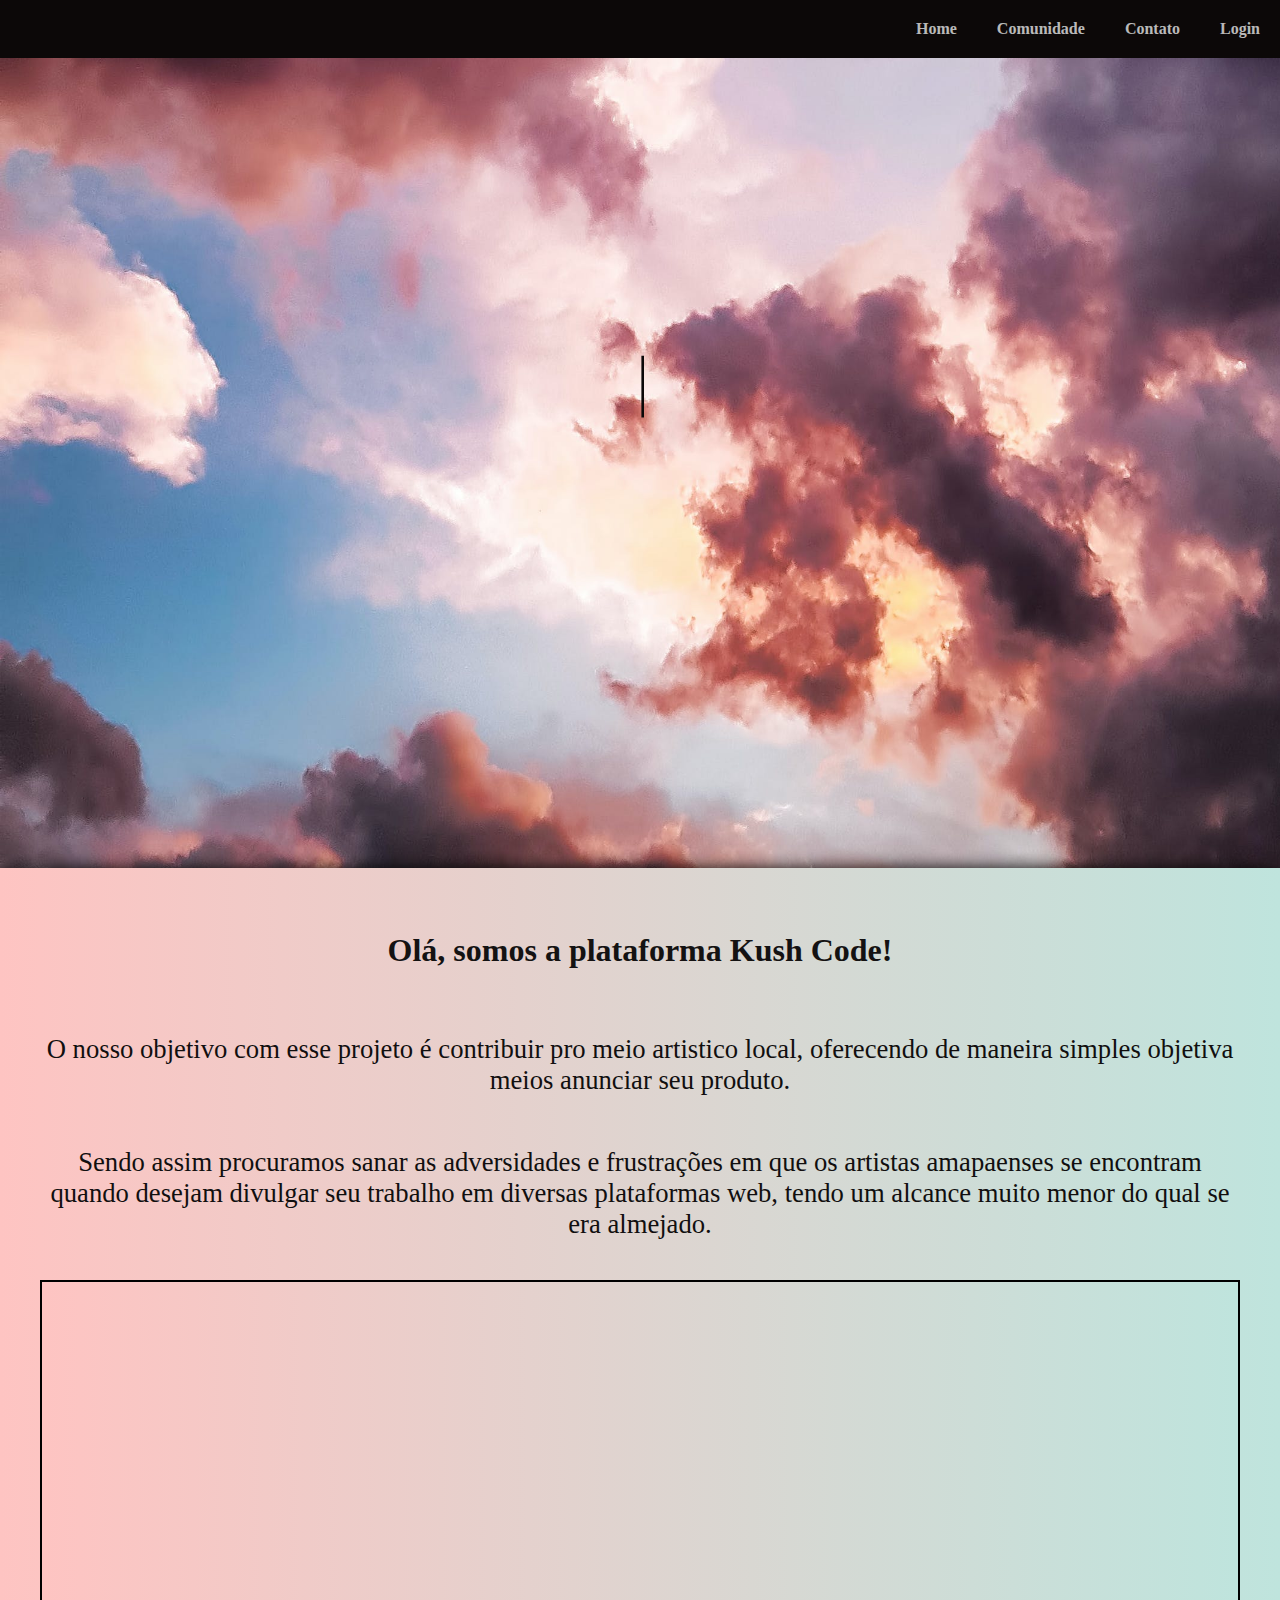
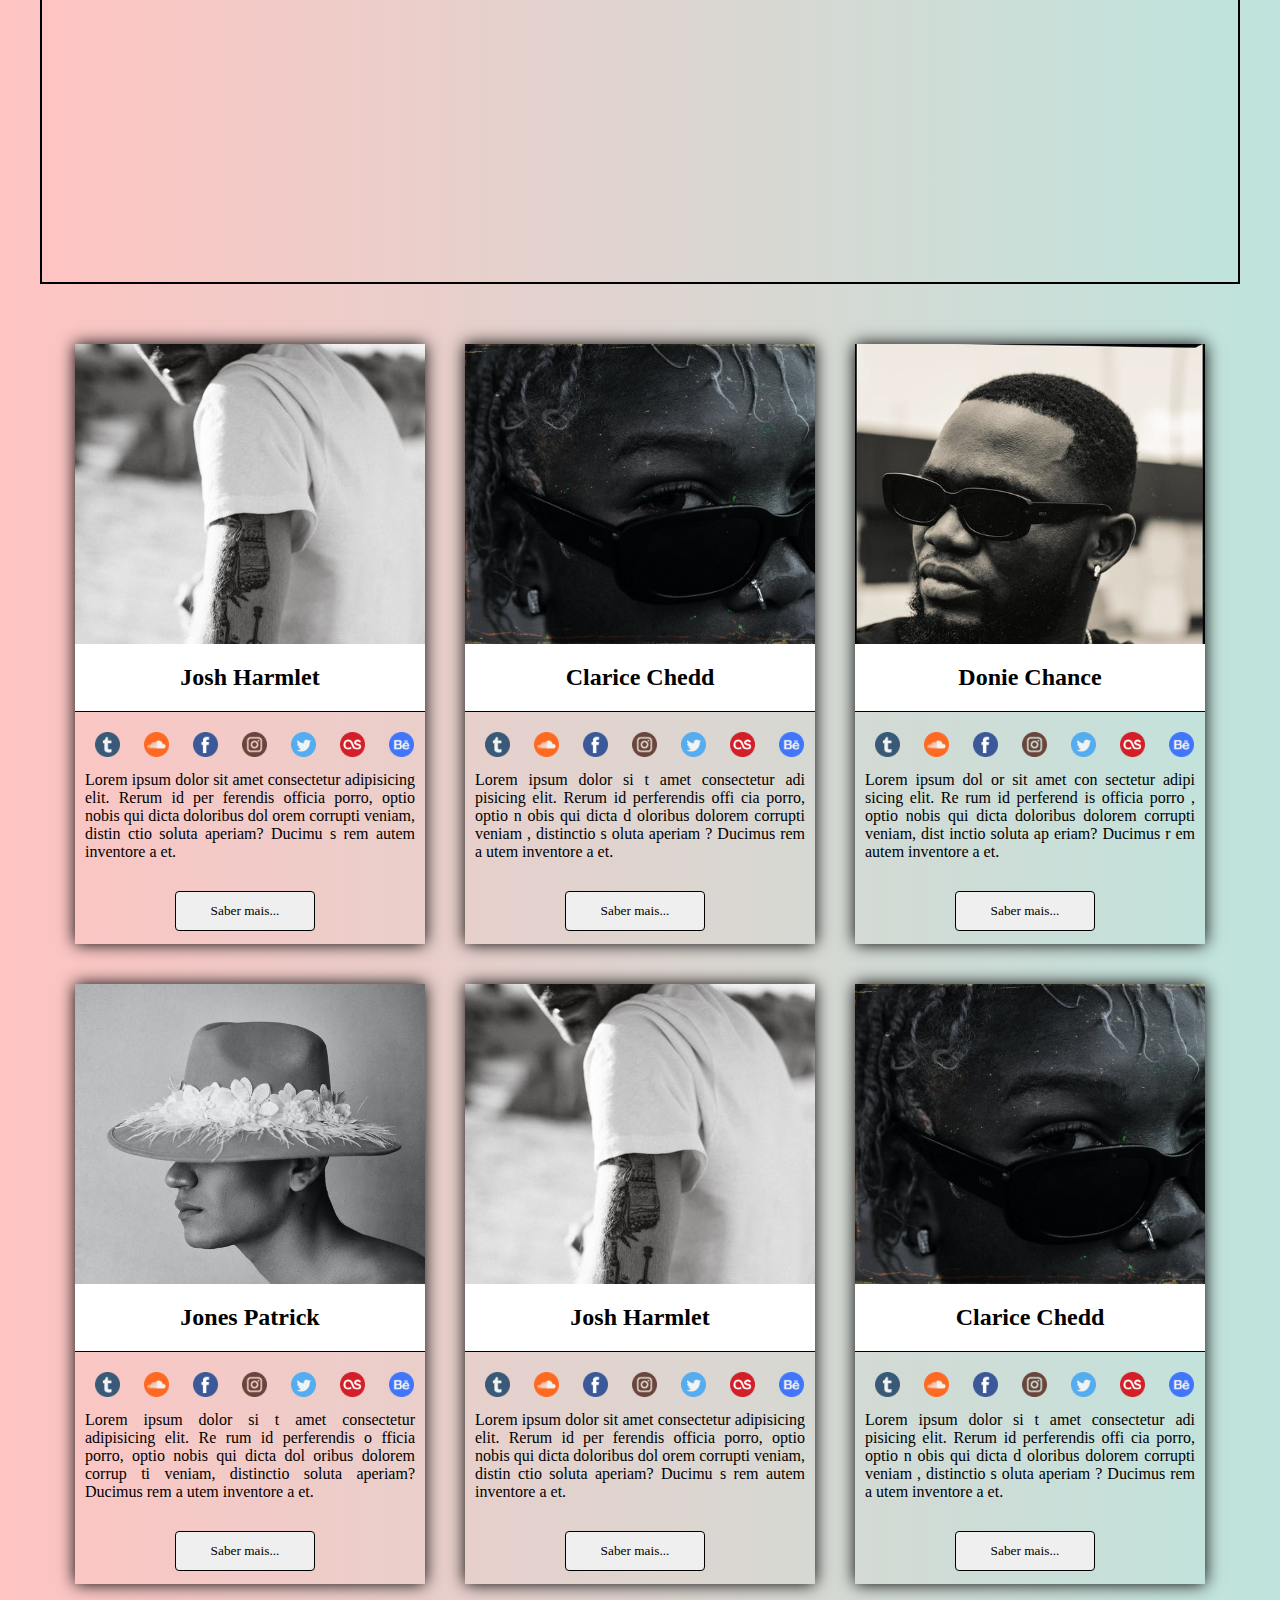
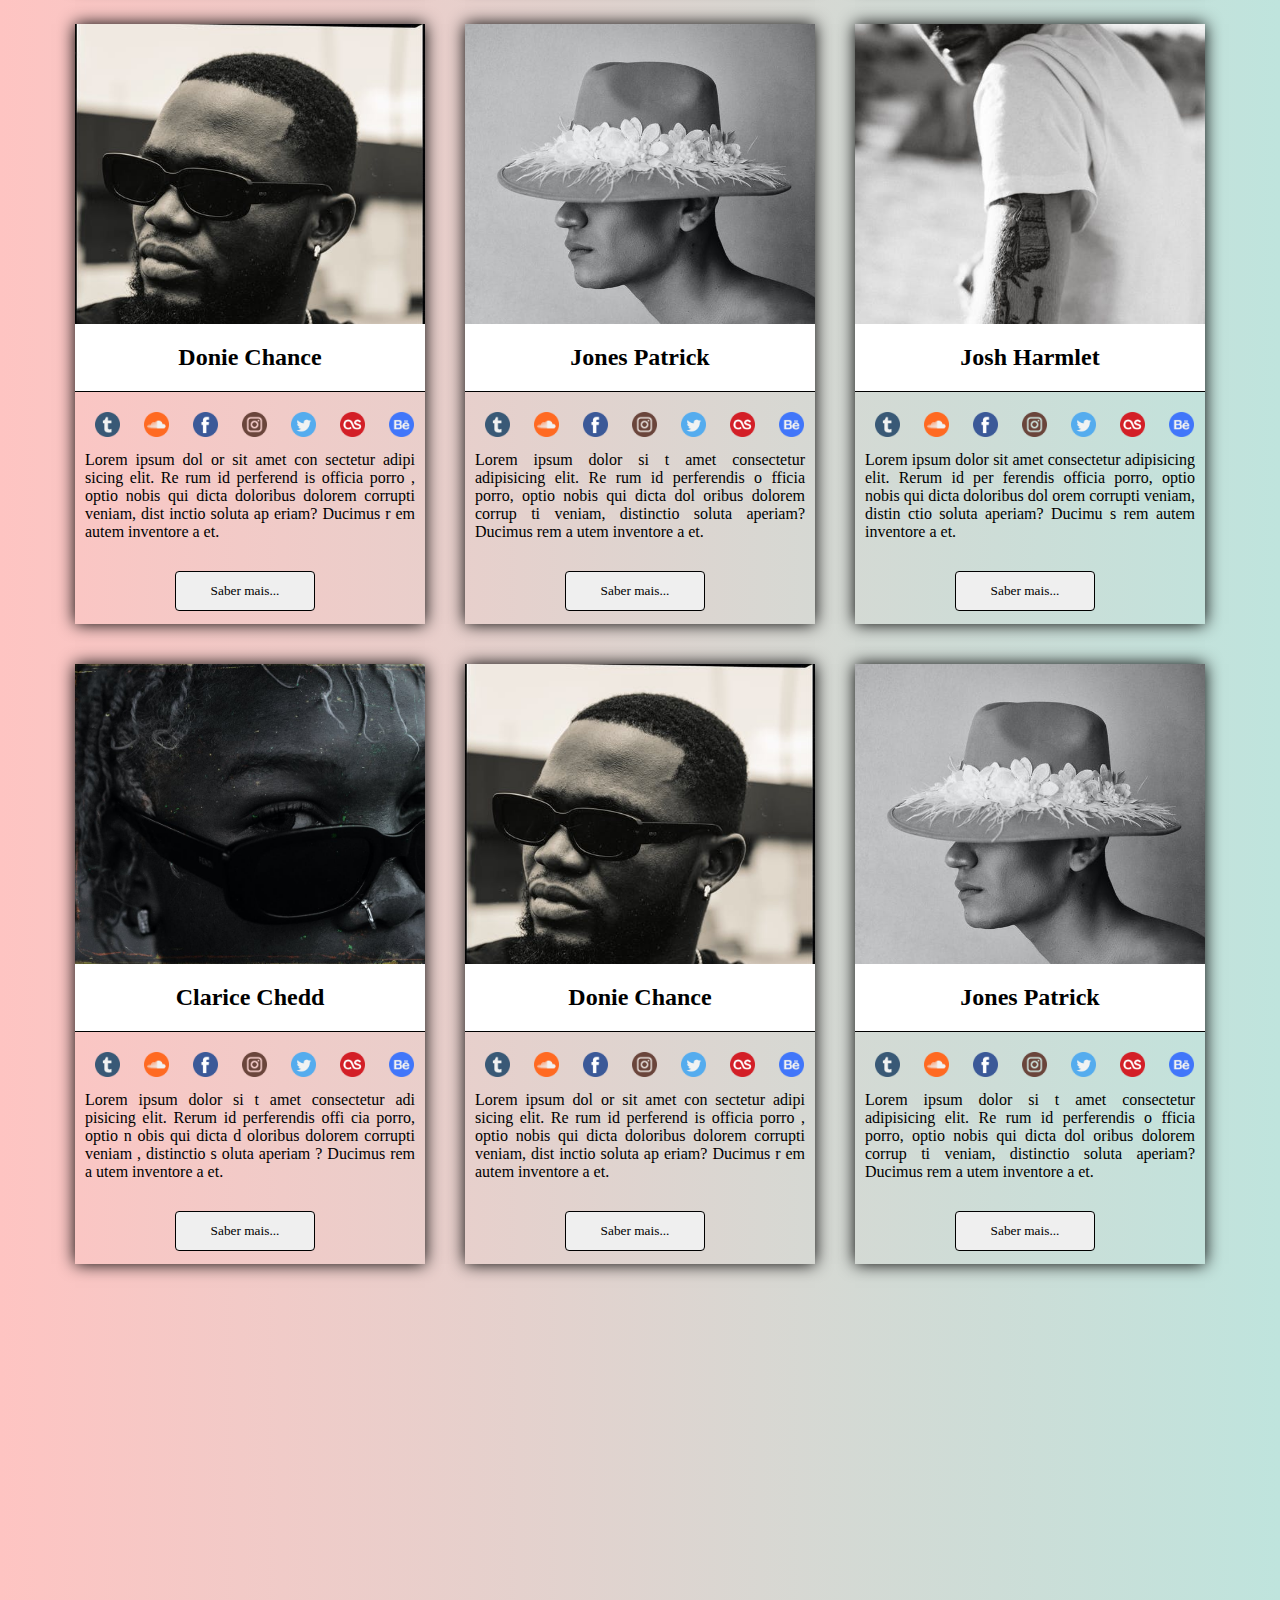
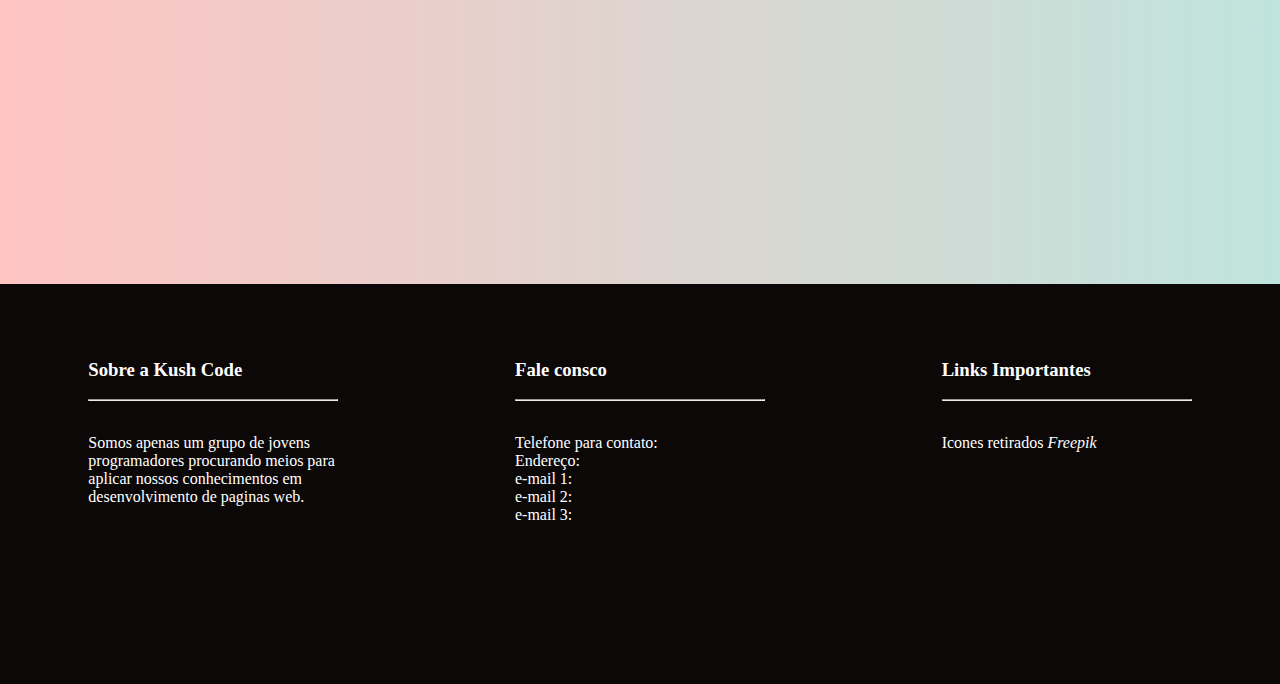
==== index.html @ 64f77030 "segue os documentos do projeto" ====
<!DOCTYPE html>
<html lang="pt-br">
    <head>
        <title>Kush Code</title>
        <meta charset="UTF-8">
        <meta name="viewport" content="width=device-width, initial-scale=1.0">
        <link rel="stylesheet" type="text/css" href="your_website_domain/css_root/flaticon.css">
        <link rel="preconnect" href="https://fonts.gstatic.com">
        <link href="https://fonts.googleapis.com/css2?family=Abril+Fatface&display=swap" rel="stylesheet">
        <link rel="stylesheet" href="./estilo/estilo.css">
    </head>
    <body>
        <div class="conteudo-completo">
            <div class="cabecalho">
                <header>
                    <ul>
                        <li class="menu">Home</li>
                        <li class="menu">Comunidade</li>
                        <li class="menu">Contato</li>
                        <li class="menu">Login</li>
                    </ul>
                </header>
            </div>
            <!--
                divisória do menu
            -->
            <div class="corpo">
                <div class="bloco-imagem">
                    <div id="twriter">
                        Olá, seja bem vindo a plataforma Kush Code.
                    </div>
                </div>
            </div>
            <div class="bloco-dois">
                <div class="bloco-conteudo">
                    <div class="conteudo-primeiro">
                        <br><br><br>
                        <h1 id="texto-auto">Olá, somos a plataforma Kush Code!</h1>
                        <div class="texto-ini">
                            
                            <p id="texto-kushcode">
                                O nosso objetivo com esse projeto
                                é contribuir pro meio artistico local, oferecendo
                                de maneira simples objetiva meios anunciar seu produto. 
                            </p>
                            <br>
                            <br>
                            <p id="texto-kushcode"> 
                                Sendo assim procuramos sanar as
                                adversidades e frustrações 
                                em que os artistas                                
                                amapaenses se encontram
                                quando desejam divulgar
                                seu trabalho em diversas                                 
                                plataformas web, tendo
                                um alcance muito menor 
                                do qual se era almejado.
                            </p>
                            <div class="bloco-conteudo-3">
                              
                            </div>  
                        </div>     
                    </div>   
                </div>               
                <div class="bloco-conteudo-2">          
                    <div class="conteudo-primeiro-2">
                            <div class="bg-1">

                            </div>
                            <h2>Josh Harmlet</h2>
                            <div class="linha-vertical"></div>
                                <img src="./icones/tumblr.png" alt="tumblr" class="link-img">
                                <img src="./icones/soundcloud.png" alt="soundcloud" class="link-img">
                                <img src="./icones/facebook.png" alt="facebook" class="link-img">
                                <img src="./icones/instagram.png" alt="instagram" class="link-img">
                                <img src="./icones/twitter.png" alt="twitter" class="link-img">
                                <img src="./icones/lastfm.png" alt="lastfm" class="link-img">    
                                <img src="./icones/behance.png" alt="" class="link-img">
                                <p class="texto-lorem">Lorem ipsum dolor sit amet consectetur 
                                    adipisicing elit. Rerum id per
                                    ferendis officia porro, optio 
                                    nobis qui dicta doloribus dol
                                    orem corrupti veniam, distin
                                    ctio soluta aperiam? Ducimu
                                    s rem autem inventore a et.
                                </p>
                                
                                <input type="button" value="Saber mais...">
                        </div>
                    <div class="conteudo-primeiro-2">
                        <div class="bg-2">
                        
                        </div>
                        <h2>Clarice Chedd</h2>
                        <div class="linha-vertical"></div>
                        <img src="./icones/tumblr.png" alt="tumblr" class="link-img">
                        <img src="./icones/soundcloud.png" alt="soundcloud" class="link-img">
                        <img src="./icones/facebook.png" alt="facebook" class="link-img">
                        <img src="./icones/instagram.png" alt="instagram" class="link-img">
                        <img src="./icones/twitter.png" alt="twitter" class="link-img">
                        <img src="./icones/lastfm.png" alt="lastfm" class="link-img">    
                        <img src="./icones/behance.png" alt="" class="link-img">

                        <p class="texto-lorem">Lorem ipsum dolor si
                            t amet consectetur adi
                            pisicing elit. Rerum
                             id perferendis offi
                             cia porro, optio n
                             obis qui dicta d
                             oloribus dolorem
                              corrupti veniam
                              , distinctio s
                              oluta aperiam
                              ? Ducimus rem a
                              utem inventore a et.
                        </p>
                        <input type="button" value="Saber mais...">

                    </div>
                    <div class="conteudo-primeiro-2">
                        <div class="bg-3">
                                
                        </div>
                        <h2>Donie Chance</h2>
                        <div class="linha-vertical"></div>
                        <img src="./icones/tumblr.png" alt="tumblr" class="link-img">
                        <img src="./icones/soundcloud.png" alt="soundcloud" class="link-img">
                        <img src="./icones/facebook.png" alt="facebook" class="link-img">
                        <img src="./icones/instagram.png" alt="instagram" class="link-img">
                        <img src="./icones/twitter.png" alt="twitter" class="link-img">
                        <img src="./icones/lastfm.png" alt="lastfm" class="link-img">    
                        <img src="./icones/behance.png" alt="" class="link-img">


                        <p class="texto-lorem">Lorem ipsum dol
                            or sit amet con
                            sectetur adipi
                            sicing elit. Re
                            rum id perferend
                            is officia porro
                            , optio nobis qui
                             dicta doloribus dolorem
                              corrupti veniam, dist
                              inctio soluta ap
                              eriam? Ducimus r
                              em autem inventore a et.
                        </p>                    
                        <input type="button" value="Saber mais...">

                    </div>
                    <div class="conteudo-primeiro-2">
                        <div class="bg-4">
                                
                        </div>
                        <h2>Jones Patrick</h2>
                        <div class="linha-vertical"></div>
                        <img src="./icones/tumblr.png" alt="tumblr" class="link-img">
                        <img src="./icones/soundcloud.png" alt="soundcloud" class="link-img">
                        <img src="./icones/facebook.png" alt="facebook" class="link-img">
                        <img src="./icones/instagram.png" alt="instagram" class="link-img">
                        <img src="./icones/twitter.png" alt="twitter" class="link-img">
                        <img src="./icones/lastfm.png" alt="lastfm" class="link-img">    
                        <img src="./icones/behance.png" alt="" class="link-img">
                        <p class="texto-lorem">Lorem ipsum dolor si
                            t amet consectetur 
                            adipisicing elit. Re
                            rum id perferendis o
                            fficia porro, optio
                             nobis qui dicta dol
                             oribus dolorem corrup
                             ti veniam, distinctio 
                             soluta aperiam? Ducimus rem a
                             utem inventore a et.
                        </p>
                        <input type="button" value="Saber mais...">

                    </div>
                    <div class="conteudo-primeiro-2">
                        <div class="bg-1">

                        </div>
                        <h2>Josh Harmlet</h2>
                        <div class="linha-vertical"></div>
                        <img src="./icones/tumblr.png" alt="tumblr" class="link-img">
                        <img src="./icones/soundcloud.png" alt="soundcloud" class="link-img">
                        <img src="./icones/facebook.png" alt="facebook" class="link-img">
                        <img src="./icones/instagram.png" alt="instagram" class="link-img">
                        <img src="./icones/twitter.png" alt="twitter" class="link-img">
                        <img src="./icones/lastfm.png" alt="lastfm" class="link-img">    
                        <img src="./icones/behance.png" alt="" class="link-img">
                            <p class="texto-lorem">Lorem ipsum dolor sit amet consectetur 
                                adipisicing elit. Rerum id per
                                ferendis officia porro, optio 
                                nobis qui dicta doloribus dol
                                orem corrupti veniam, distin
                                ctio soluta aperiam? Ducimu
                                s rem autem inventore a et.
                            </p>
                            
                            <input type="button" value="Saber mais...">
                    </div>
                <div class="conteudo-primeiro-2">
                    <div class="bg-2">
                    
                    </div>
                    <h2>Clarice Chedd</h2>
                    <div class="linha-vertical"></div>
                    <img src="./icones/tumblr.png" alt="tumblr" class="link-img">
                    <img src="./icones/soundcloud.png" alt="soundcloud" class="link-img">
                    <img src="./icones/facebook.png" alt="facebook" class="link-img">
                    <img src="./icones/instagram.png" alt="instagram" class="link-img">
                    <img src="./icones/twitter.png" alt="twitter" class="link-img">
                    <img src="./icones/lastfm.png" alt="lastfm" class="link-img">    
                    <img src="./icones/behance.png" alt="" class="link-img">
                    <p class="texto-lorem">Lorem ipsum dolor si
                        t amet consectetur adi
                        pisicing elit. Rerum
                         id perferendis offi
                         cia porro, optio n
                         obis qui dicta d
                         oloribus dolorem
                          corrupti veniam
                          , distinctio s
                          oluta aperiam
                          ? Ducimus rem a
                          utem inventore a et.
                    </p>
                    <input type="button" value="Saber mais...">

                </div>
                <div class="conteudo-primeiro-2">
                    <div class="bg-3">
                            
                    </div>
                    <h2>Donie Chance</h2>
                    <div class="linha-vertical"></div>
                    <img src="./icones/tumblr.png" alt="tumblr" class="link-img">
                    <img src="./icones/soundcloud.png" alt="soundcloud" class="link-img">
                    <img src="./icones/facebook.png" alt="facebook" class="link-img">
                    <img src="./icones/instagram.png" alt="instagram" class="link-img">
                    <img src="./icones/twitter.png" alt="twitter" class="link-img">
                    <img src="./icones/lastfm.png" alt="lastfm" class="link-img">    
                    <img src="./icones/behance.png" alt="" class="link-img">


                    <p class="texto-lorem">Lorem ipsum dol
                        or sit amet con
                        sectetur adipi
                        sicing elit. Re
                        rum id perferend
                        is officia porro
                        , optio nobis qui
                         dicta doloribus dolorem
                          corrupti veniam, dist
                          inctio soluta ap
                          eriam? Ducimus r
                          em autem inventore a et.
                    </p>                    
                    <input type="button" value="Saber mais...">

                </div>
                <div class="conteudo-primeiro-2">
                    <div class="bg-4">
                            
                    </div>
                    <h2>Jones Patrick</h2>
                    <div class="linha-vertical"></div>
                    <img src="./icones/tumblr.png" alt="tumblr" class="link-img">
                    <img src="./icones/soundcloud.png" alt="soundcloud" class="link-img">
                    <img src="./icones/facebook.png" alt="facebook" class="link-img">
                    <img src="./icones/instagram.png" alt="instagram" class="link-img">
                    <img src="./icones/twitter.png" alt="twitter" class="link-img">
                    <img src="./icones/lastfm.png" alt="lastfm" class="link-img">    
                    <img src="./icones/behance.png" alt="" class="link-img">
                    <p class="texto-lorem">Lorem ipsum dolor si
                        t amet consectetur 
                        adipisicing elit. Re
                        rum id perferendis o
                        fficia porro, optio
                         nobis qui dicta dol
                         oribus dolorem corrup
                         ti veniam, distinctio 
                         soluta aperiam? Ducimus rem a
                         utem inventore a et.
                    </p>
                    <input type="button" value="Saber mais...">

                </div>
                <div class="conteudo-primeiro-2">
                    <div class="bg-1">

                    </div>
                    <h2>Josh Harmlet</h2>
                    <div class="linha-vertical"></div>
                    <img src="./icones/tumblr.png" alt="tumblr" class="link-img">
                    <img src="./icones/soundcloud.png" alt="soundcloud" class="link-img">
                    <img src="./icones/facebook.png" alt="facebook" class="link-img">
                    <img src="./icones/instagram.png" alt="instagram" class="link-img">
                    <img src="./icones/twitter.png" alt="twitter" class="link-img">
                    <img src="./icones/lastfm.png" alt="lastfm" class="link-img">    
                    <img src="./icones/behance.png" alt="" class="link-img">
                        <p class="texto-lorem">Lorem ipsum dolor sit amet consectetur 
                            adipisicing elit. Rerum id per
                            ferendis officia porro, optio 
                            nobis qui dicta doloribus dol
                            orem corrupti veniam, distin
                            ctio soluta aperiam? Ducimu
                            s rem autem inventore a et.
                        </p>
                        
                        <input type="button" value="Saber mais...">
                </div>
            <div class="conteudo-primeiro-2">
                <div class="bg-2">
                
                </div>
                <h2>Clarice Chedd</h2>
                <div class="linha-vertical"></div>
                <img src="./icones/tumblr.png" alt="tumblr" class="link-img">
                <img src="./icones/soundcloud.png" alt="soundcloud" class="link-img">
                <img src="./icones/facebook.png" alt="facebook" class="link-img">
                <img src="./icones/instagram.png" alt="instagram" class="link-img">
                <img src="./icones/twitter.png" alt="twitter" class="link-img">
                <img src="./icones/lastfm.png" alt="lastfm" class="link-img">    
                <img src="./icones/behance.png" alt="" class="link-img">

                <p class="texto-lorem">Lorem ipsum dolor si
                    t amet consectetur adi
                    pisicing elit. Rerum
                     id perferendis offi
                     cia porro, optio n
                     obis qui dicta d
                     oloribus dolorem
                      corrupti veniam
                      , distinctio s
                      oluta aperiam
                      ? Ducimus rem a
                      utem inventore a et.
                </p>
                <input type="button" value="Saber mais...">

            </div>
            <div class="conteudo-primeiro-2">
                <div class="bg-3">
                        
                </div>
                <h2>Donie Chance</h2>
                <div class="linha-vertical"></div>
                <img src="./icones/tumblr.png" alt="tumblr" class="link-img">
                <img src="./icones/soundcloud.png" alt="soundcloud" class="link-img">
                <img src="./icones/facebook.png" alt="facebook" class="link-img">
                <img src="./icones/instagram.png" alt="instagram" class="link-img">
                <img src="./icones/twitter.png" alt="twitter" class="link-img">
                <img src="./icones/lastfm.png" alt="lastfm" class="link-img">    
                <img src="./icones/behance.png" alt="" class="link-img">


                <p class="texto-lorem">Lorem ipsum dol
                    or sit amet con
                    sectetur adipi
                    sicing elit. Re
                    rum id perferend
                    is officia porro
                    , optio nobis qui
                     dicta doloribus dolorem
                      corrupti veniam, dist
                      inctio soluta ap
                      eriam? Ducimus r
                      em autem inventore a et.
                </p>                    
                <input type="button" value="Saber mais...">

            </div>
            <div class="conteudo-primeiro-2">
                <div class="bg-4">
                        
                </div>
                <h2>Jones Patrick</h2>
                <div class="linha-vertical"></div>
                <img src="./icones/tumblr.png" alt="tumblr" class="link-img">
                <img src="./icones/soundcloud.png" alt="soundcloud" class="link-img">
                <img src="./icones/facebook.png" alt="facebook" class="link-img">
                <img src="./icones/instagram.png" alt="instagram" class="link-img">
                <img src="./icones/twitter.png" alt="twitter" class="link-img">
                <img src="./icones/lastfm.png" alt="lastfm" class="link-img">    
                <img src="./icones/behance.png" alt="" class="link-img">
                <p class="texto-lorem">Lorem ipsum dolor si
                    t amet consectetur 
                    adipisicing elit. Re
                    rum id perferendis o
                    fficia porro, optio
                     nobis qui dicta dol
                     oribus dolorem corrup
                     ti veniam, distinctio 
                     soluta aperiam? Ducimus rem a
                     utem inventore a et.
                </p>
                <input type="button" value="Saber mais...">

            </div>
                </div>   
            </div>              
        </div>      
        <div id="info-cadastro">
        </div>  
        <div class="rodape">
                                          
            <div class="icons">
                <h3>Sobre a Kush Code</h3>
                <br>
                <hr>
                <br>
                <p>
                    Somos apenas um grupo de jovens
                    programadores procurando meios
                    para aplicar nossos conhecimentos
                    em desenvolvimento de paginas web.
                    <br>
                                                                                       
                </p>
             
            </div>
            <div class="icons">     
                <h3>Fale consco</h3>
                <br>
                <hr>           
                <br>
                <p>
                    Telefone para contato:
                    <br>
                    Endereço:
                    <br>
                    e-mail 1:
                    <br>
                    e-mail 2:
                    <br>
                    e-mail 3:
                </p>
            </div>
            <div class="icons">
                <h3>Links Importantes</h3>
                <br>
                <hr>
                <br>
                <p>
                   <a href="https://br.freepik.com/fotos-vetores-gratis/icon-pack" target="_blank" rel="noopener noreferrer">Icones retirados <span id="freepik">Freepik</span></a> 
                </p>

            </div>
        </div>
        
    </div> 
        <script src="script/textoAutomatico.js"></script>
 
    </body>
</html>
---- estilo/estilo.css ----
*{
    margin: 0;
    padding: 0;
}
body{
    background: #0c0808;
}
.bloco-imagem{
    height:90vh;
    background-image: url("../imagens/nuvens.jpeg");
    background-attachment: fixed;
    background-repeat: no-repeat;
    background-size: cover;
}
header ul{
    list-style-type: none;
    display: flex;
    justify-content: flex-end;
}
li{
    font-family: 'Roboto Mono', monoespaço;
    padding: 20px;
    color: #ffffffb9;
    font-weight: bolder;    
}
li.menu:hover{
    cursor: pointer;
    transition: 1s;
    color: #e9dee1;
    background: #ce6e6e;
}
div.rodape{
    height: 400px;
}
/*
    Inicio da configuração de texto T-writer
*/
div#twriter{
    color: #0c0808;
    text-align: center;
    font-size: 50pt;
    font-family: 'Abril Fatface', cursive;
    padding-top: 280px;
}
div#twriter::after{
    content: '|';
    margin-left: 5px;
    opacity: 1;
    animation: pisca .7s infinite;
}
@keyframes pisca{
    0%, 100%{
        opacity: 1;
    }
    50%{
        opacity: 0;
    }
}
/*
    Final da configuração de texto T-writer
*/
.bloco-conteudo{
    background: linear-gradient(90deg, rgba(254,196,194,1) 0%, rgba(191,228,221,1) 100%);
}
.bloco-conteudo-2{
    background: linear-gradient(90deg, rgba(254,196,194,1) 0%, rgba(191,228,221,1) 100%);
    display: flex;
    flex-wrap: wrap;
    justify-content: center;
}
.bloco-conteudo-3{
    background: linear-gradient(90deg, rgba(254,196,194,1) 0%, rgba(191,228,221,1) 100%);
    height: 600px;    
    border: 2px solid #000000;
    margin-top: 40px;
}
.conteudo-primeiro-2{
    height: 600px;
    width: 350px;
    box-shadow: 0 0 1em black;
    margin: 20px;
}
.bg-1{
    background-image: url("../imagens/bg-1.jpeg");
    background-size: cover;
    background-repeat: no-repeat;
    height: 300px;
    
}
.bg-2{
    background-image: url("../imagens/bg-2.jpeg");
    background-size: cover;
    background-repeat: no-repeat;
    height: 300px;
    
}
.bg-3{
    background-image: url("../imagens/bg-3.jpeg");
    background-size: cover;
    background-repeat: no-repeat;
    height: 300px;
    
}
.bg-4{
    background-image: url("../imagens/bg-4.jpeg");
    background-size: cover;
    background-repeat: no-repeat;
    height: 300px;
    
}
.conteudo-primeiro-2:hover{
    -webkit-transform: scale(1.1);
    -ms-transform: scale(1.1);
    transform: scale(1.1);
    transition: 1s;
}
.conteudo-primeiro{
    box-shadow: 0 0 1em rgb(5, 5, 5);
}
.conteudo-segundo{
    border: 3px solid black;
    text-align: justify;
    padding:50px;
}
h1#texto-auto{
    padding:10px;
    text-align: center;
    font-family: 'Roboto Mono', monoespaço;
    color: #141212;
}
p#texto-kushcode{
    font-family: 'Roboto Mono', monoespaço;
    font-size: 20pt;
    color: #110f0f;

}
.texto-ini{
    padding:40px;
    text-align: center;
}
.rodape{
    display: flex;
    align-items: center;
    justify-items: center;
}
.icons{
    color: #ffffff; 
    text-align: left;
    height:250px;
    width: 250px;
    margin: auto;
    padding:10px;
}
span#freepik{
    font-style: italic;
}
a{
    text-decoration: none;
    color: #ffffff;
}
span#kush-code{
    font-weight: bold;
    font-style: oblique;
}
h2{
    text-align: center;
    padding:20px;
    background: #ffffff

}
.linha-vertical{
    border-top: 1px solid;
}
.texto-icon{
    background-color: green;
    height: 40px;
}
p{
    margin-top: 15px;
    font-family: Georgia, 'Times New Roman', Times, serif;
}
.link-img{
    height: 25px;
    margin-top: 20px;
    margin-left: 20px;
}
.link-img:hover{
    cursor: pointer;
}
input[type="button"]{
    height: 40px;
    width: 140px;
    margin-top: 20px;
    margin-left: 100px;
    cursor: pointer;
    border-radius: 4px;
    border: 1px solid black;
    font-family: Georgia, 'Times New Roman', Times, serif;
}

input[type="button"]:hover{
    background-color: #000;
    transition: 1s;
    color: #ffffff;
    box-shadow: 0 0 1em #f3e7e7;

}
#info-cadastro{
    height: 600px;
    background: linear-gradient(90deg, rgba(254,196,194,1) 0%, rgba(191,228,221,1) 100%);

}

.texto-lorem{
    text-align: justify;
    margin: 10px;
}
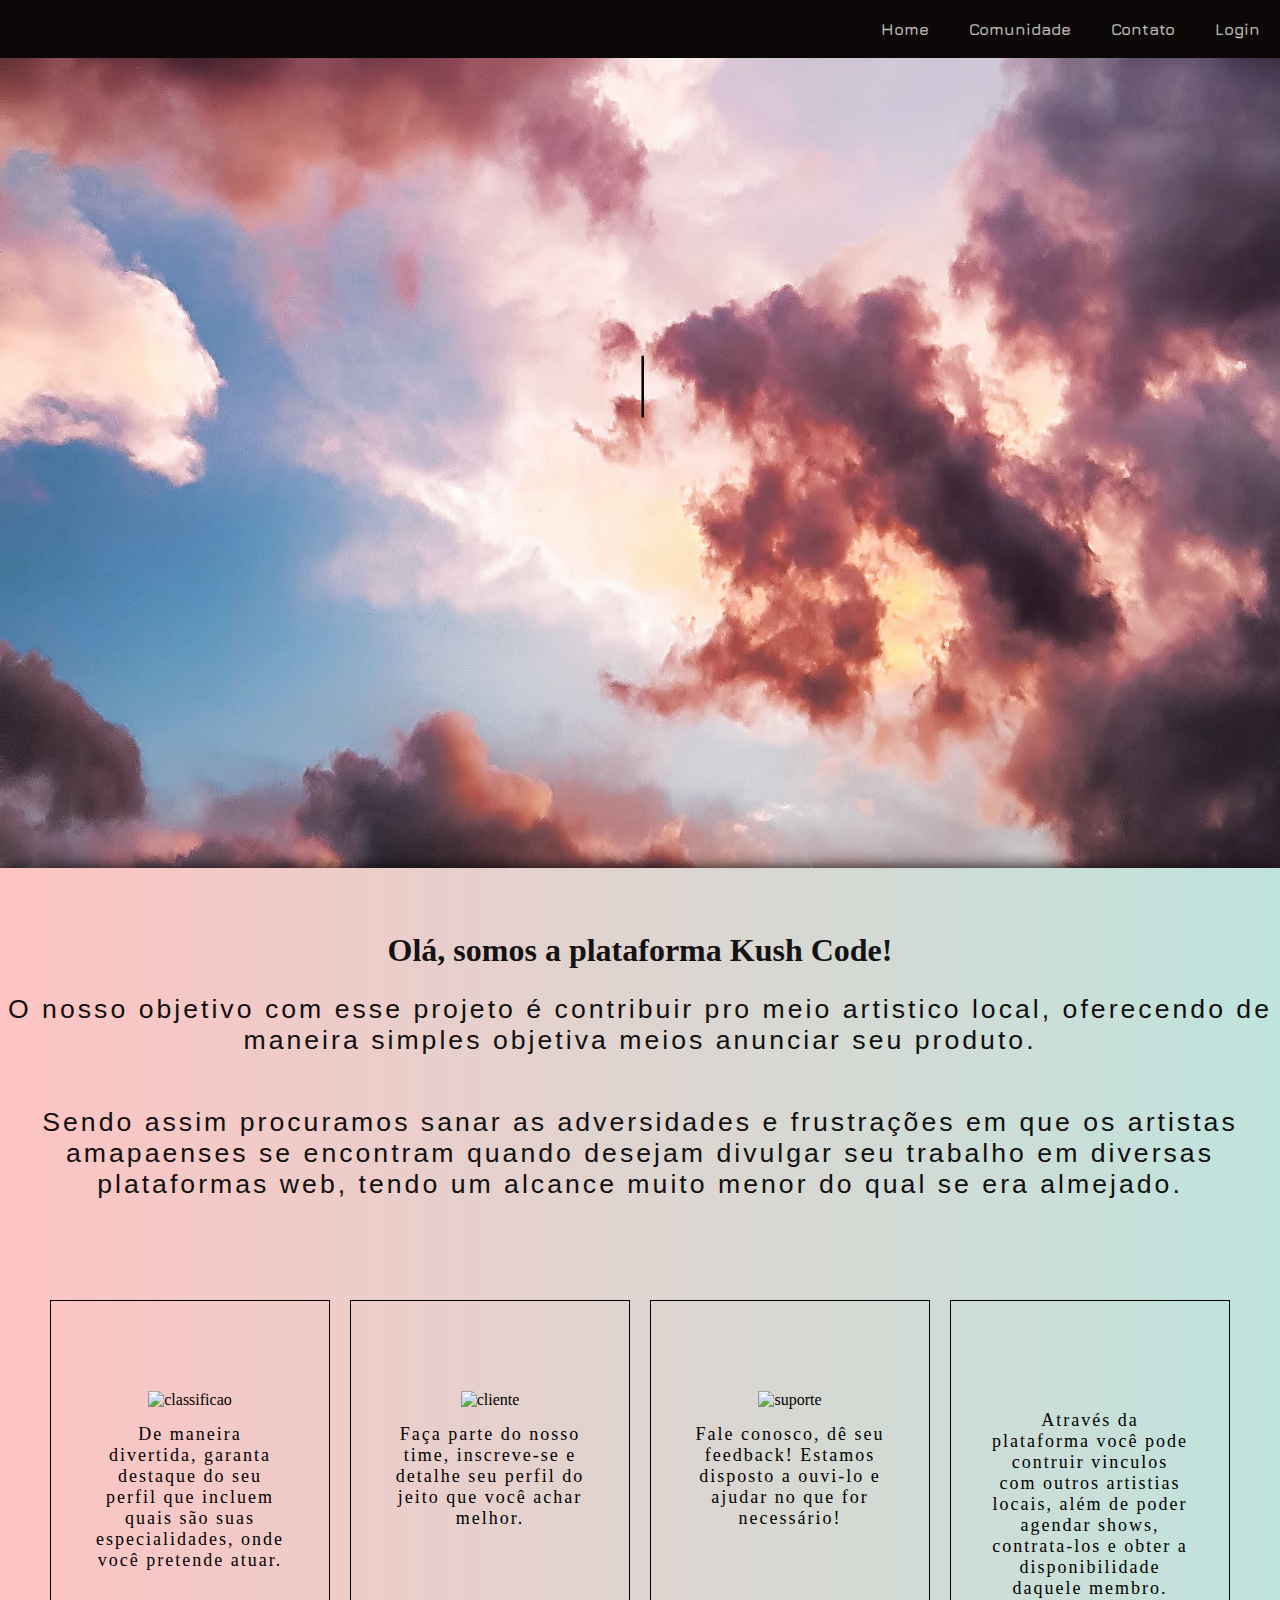
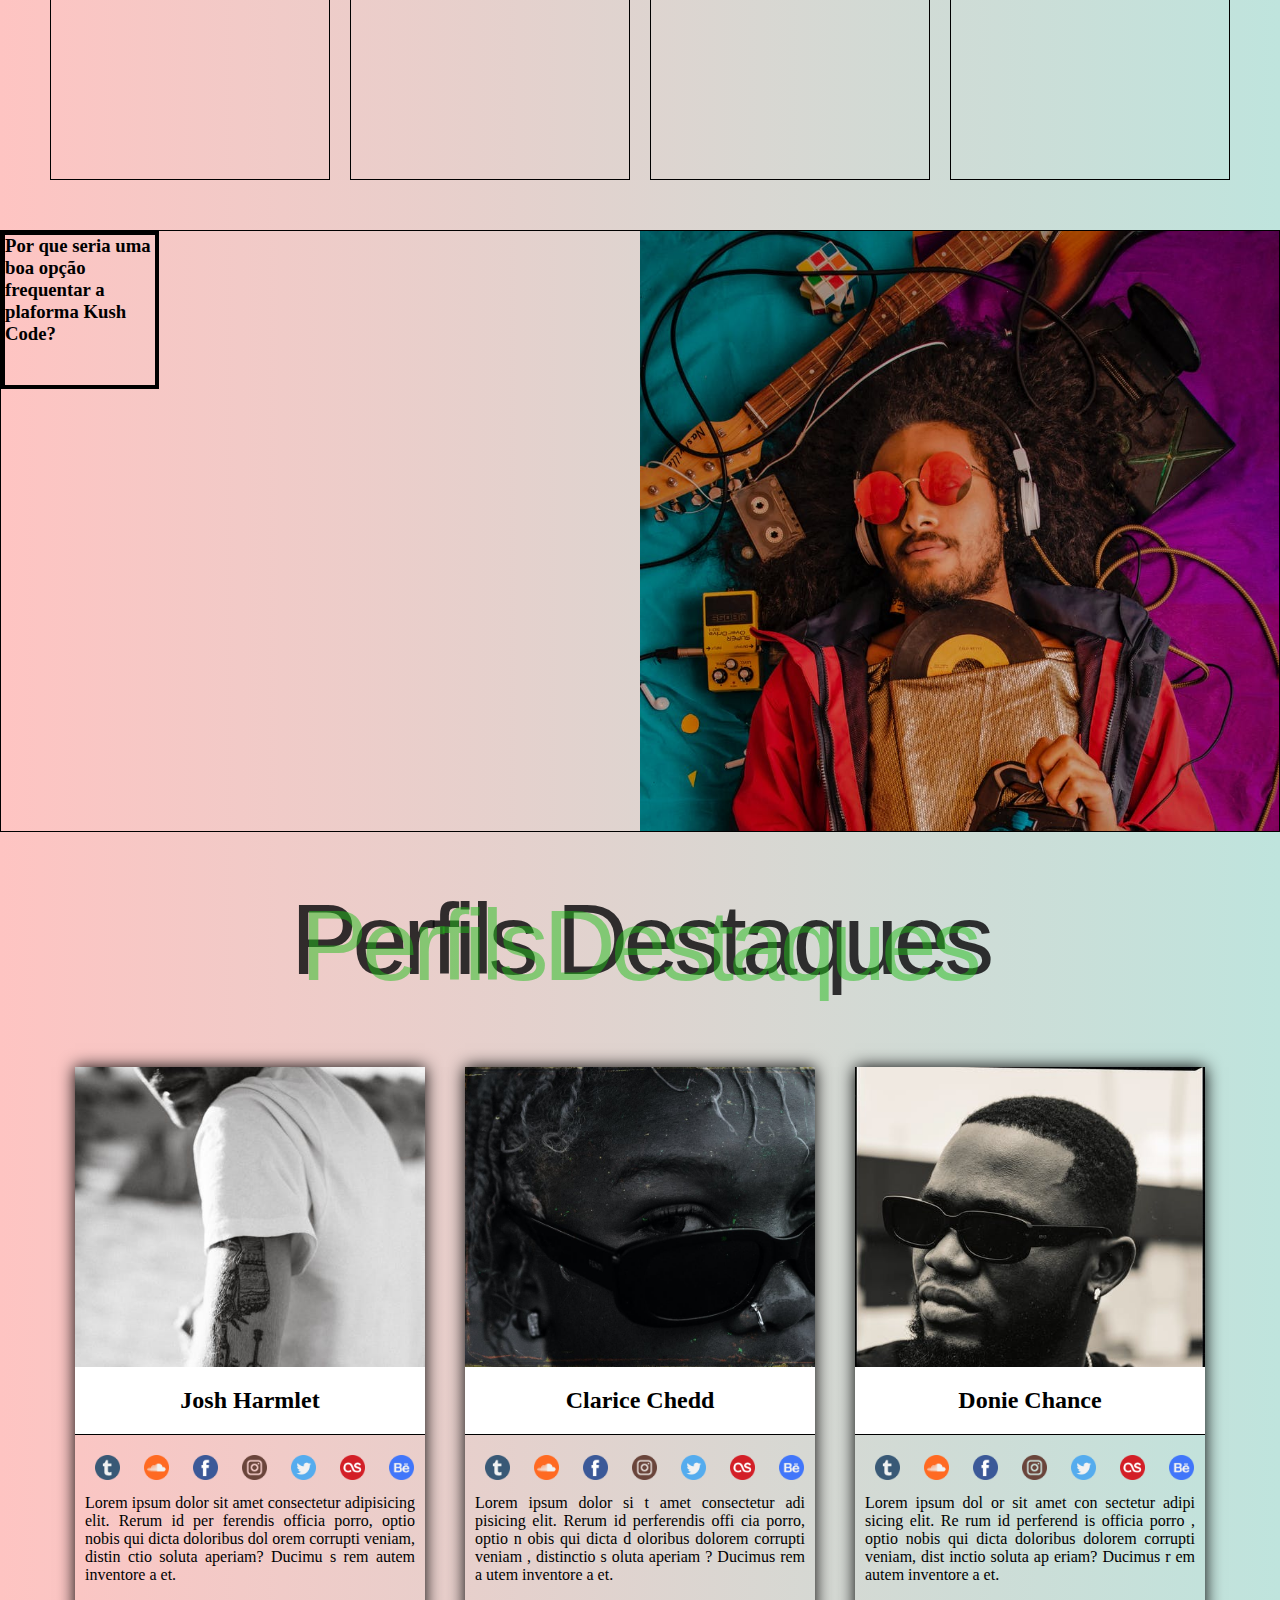
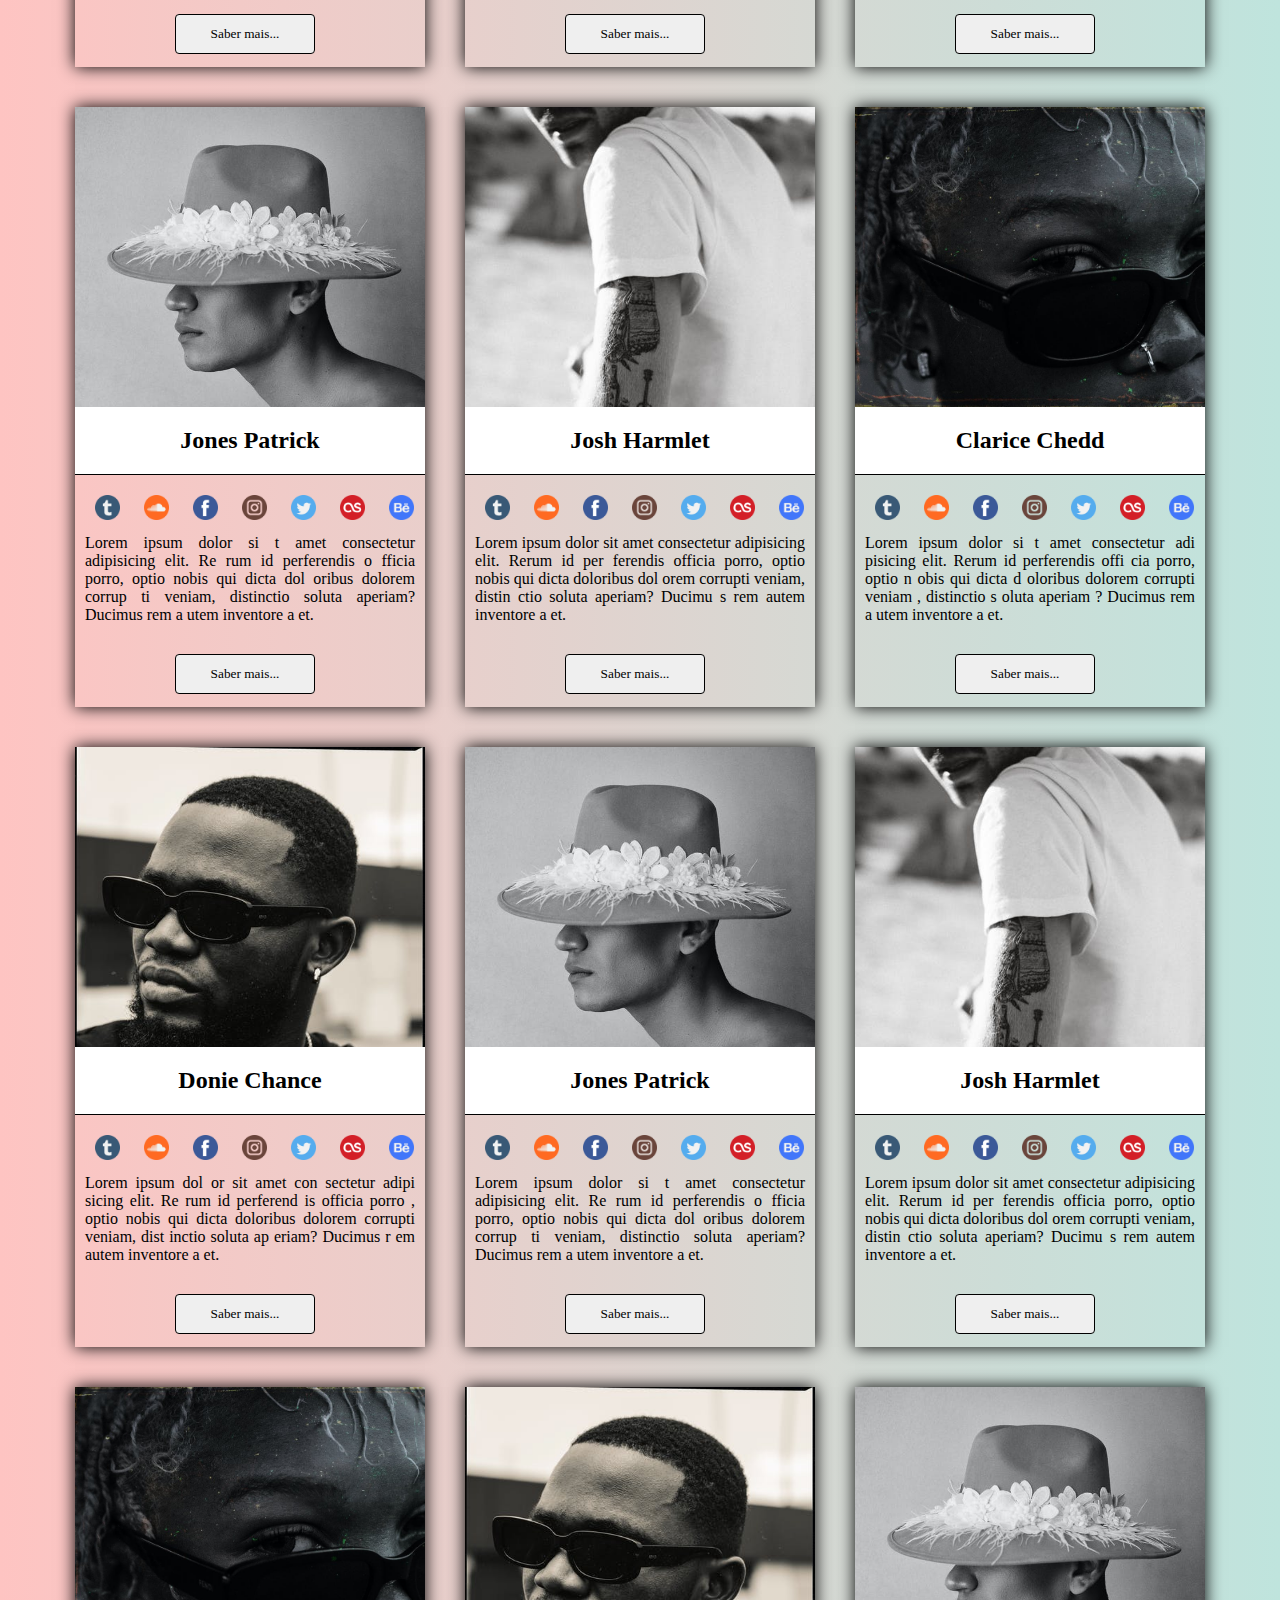
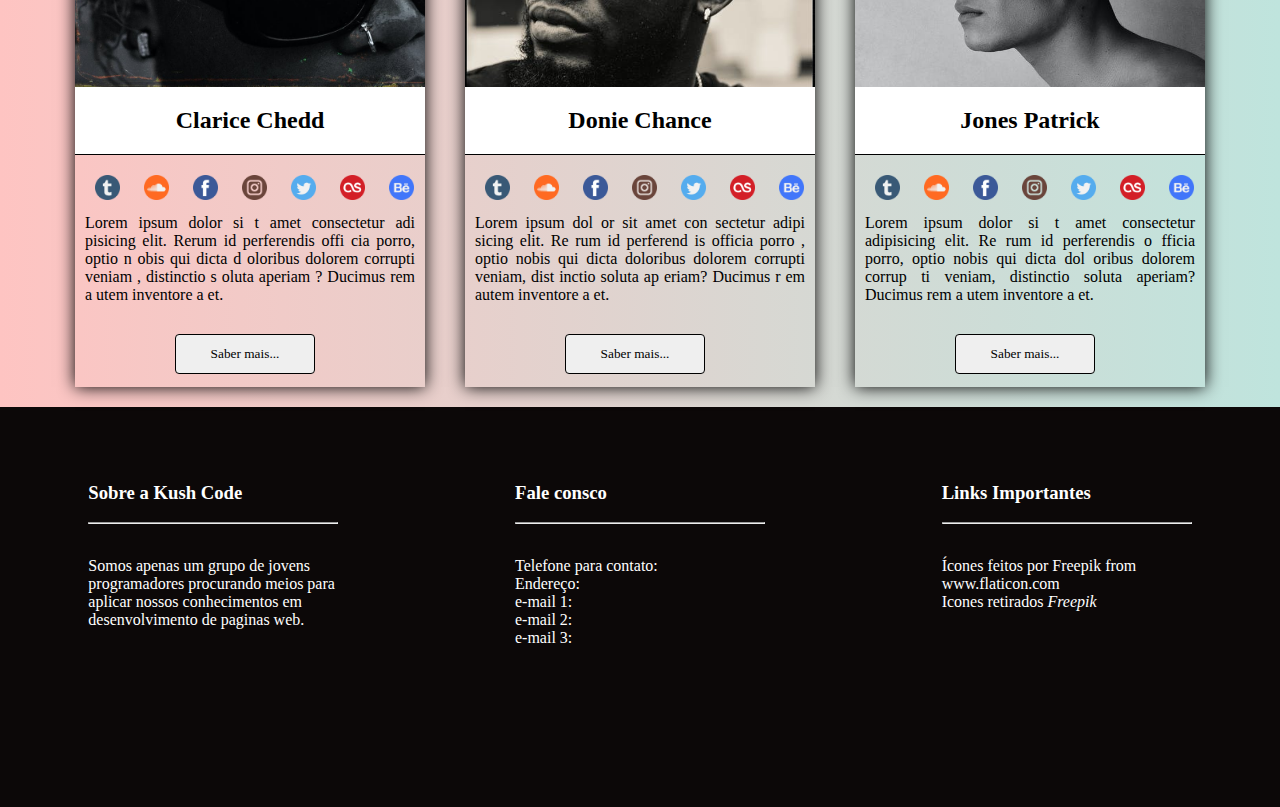
==== commit 3517366a: "fiz algumas alterecoes aí" ====
--- a/index.html
+++ b/index.html
@@ -5,16 +5,15 @@
         <meta charset="UTF-8">
         <meta name="viewport" content="width=device-width, initial-scale=1.0">
         <link rel="stylesheet" type="text/css" href="your_website_domain/css_root/flaticon.css">
-        <link rel="preconnect" href="https://fonts.gstatic.com">
-        <link href="https://fonts.googleapis.com/css2?family=Abril+Fatface&display=swap" rel="stylesheet">
         <link rel="stylesheet" href="./estilo/estilo.css">
+      
     </head>
     <body>
         <div class="conteudo-completo">
             <div class="cabecalho">
                 <header>
                     <ul>
-                        <li class="menu">Home</li>
+                        <a href="#icons"><li class="menu">Home</li></a> 
                         <li class="menu">Comunidade</li>
                         <li class="menu">Contato</li>
                         <li class="menu">Login</li>
@@ -26,9 +25,11 @@
             -->
             <div class="corpo">
                 <div class="bloco-imagem">
+          
                     <div id="twriter">
-                        Olá, seja bem vindo a plataforma Kush Code.
-                    </div>
+                        Olá, seja bem vindo a plataforma Kush Code
+                    </div>
+                
                 </div>
             </div>
             <div class="bloco-dois">
@@ -56,16 +57,62 @@
                                 um alcance muito menor 
                                 do qual se era almejado.
                             </p>
+
                             <div class="bloco-conteudo-3">
-                              
+
+                                <div class="item">
+                                    <img src="/Kushy-code/kush-code/imagens/icones/003-loyalty.png" alt="classificao" class="icones-themes">
+                                    <p  class="texto-icones"> 
+                                        De maneira divertida, garanta destaque do seu perfil que incluem 
+                                        quais são suas especialidades, onde você pretende atuar.
+                                    </p>
+                                </div>
+                                <div class="item">
+                                    <img src="/Kushy-code/kush-code/imagens/icones/004-client.png" alt="cliente" class="icones-themes">
+                                    <p class="texto-icones">Faça parte do nosso time, inscreve-se e detalhe seu perfil
+                                        do jeito que você achar melhor.
+                                    </p>
+                                </div>
+                                <div class="item">
+                                     <img src="/Kushy-code/kush-code/imagens/icones/005-support.png" alt="suporte" class="icones-themes">   
+                                     <p class="texto-icones">
+                                        Fale conosco, dê seu feedback! 
+                                        Estamos disposto a ouvi-lo e ajudar no que for
+                                        necessário!
+                                     </p>
+                                </div>
+                                <div class="item">
+                                    <img src="/Kushy-code/kush-code/imagens/icones/043-opportunities.png" alt="" class="icones-themes">
+                                    <p class="texto-icones">
+                                        Através da plataforma 
+                                        você pode contruir vinculos com
+                                        outros artistias locais, além de poder
+                                        agendar shows, contrata-los e obter a
+                                        disponibilidade daquele membro.
+                                    </p>
+                               </div>
                             </div>  
                         </div>     
                     </div>   
                 </div>               
+                <div id="info-cadastro">
+                    <div id="informacoes">
+                        <h3 id="texto-texto">
+                            Por que seria uma boa opção
+                            frequentar a plaforma Kush Code?
+                        </h3>
+                    </div>
+                    <div id="informacoes-img">
+                        <img src="/Kushy-code/kush-code/imagens/arte.jpeg" alt="" srcset="">
+                    </div>
+                    
+                </div>  
+                <div id="texto-desc">
+                <h1 id="texto-perfils">Perfils Destaques</h1>    
+            </div>
                 <div class="bloco-conteudo-2">          
                     <div class="conteudo-primeiro-2">
-                            <div class="bg-1">
-
+                        <div class="bg-1">
                             </div>
                             <h2>Josh Harmlet</h2>
                             <div class="linha-vertical"></div>
@@ -85,7 +132,7 @@
                                     s rem autem inventore a et.
                                 </p>
                                 
-                                <input type="button" value="Saber mais...">
+                                <input type="button" value="Saber mais..." class="saber-mais">
                         </div>
                     <div class="conteudo-primeiro-2">
                         <div class="bg-2">
@@ -114,7 +161,8 @@
                               ? Ducimus rem a
                               utem inventore a et.
                         </p>
-                        <input type="button" value="Saber mais...">
+                        <input type="button" value="Saber mais..." class="saber-mais">
+
 
                     </div>
                     <div class="conteudo-primeiro-2">
@@ -145,7 +193,7 @@
                               eriam? Ducimus r
                               em autem inventore a et.
                         </p>                    
-                        <input type="button" value="Saber mais...">
+                        <input type="button" value="Saber mais..." class="saber-mais">
 
                     </div>
                     <div class="conteudo-primeiro-2">
@@ -172,7 +220,8 @@
                              soluta aperiam? Ducimus rem a
                              utem inventore a et.
                         </p>
-                        <input type="button" value="Saber mais...">
+                        <input type="button" value="Saber mais..." class="saber-mais">
+
 
                     </div>
                     <div class="conteudo-primeiro-2">
@@ -197,7 +246,8 @@
                                 s rem autem inventore a et.
                             </p>
                             
-                            <input type="button" value="Saber mais...">
+                            <input type="button" value="Saber mais..." class="saber-mais">
+
                     </div>
                 <div class="conteudo-primeiro-2">
                     <div class="bg-2">
@@ -225,7 +275,8 @@
                           ? Ducimus rem a
                           utem inventore a et.
                     </p>
-                    <input type="button" value="Saber mais...">
+                    <input type="button" value="Saber mais..." class="saber-mais">
+
 
                 </div>
                 <div class="conteudo-primeiro-2">
@@ -256,7 +307,8 @@
                           eriam? Ducimus r
                           em autem inventore a et.
                     </p>                    
-                    <input type="button" value="Saber mais...">
+                    <input type="button" value="Saber mais..." class="saber-mais">
+
 
                 </div>
                 <div class="conteudo-primeiro-2">
@@ -283,7 +335,8 @@
                          soluta aperiam? Ducimus rem a
                          utem inventore a et.
                     </p>
-                    <input type="button" value="Saber mais...">
+                    <input type="button" value="Saber mais..." class="saber-mais">
+
 
                 </div>
                 <div class="conteudo-primeiro-2">
@@ -308,7 +361,8 @@
                             s rem autem inventore a et.
                         </p>
                         
-                        <input type="button" value="Saber mais...">
+                        <input type="button" value="Saber mais..." class="saber-mais">
+
                 </div>
             <div class="conteudo-primeiro-2">
                 <div class="bg-2">
@@ -337,7 +391,8 @@
                       ? Ducimus rem a
                       utem inventore a et.
                 </p>
-                <input type="button" value="Saber mais...">
+                <input type="button" value="Saber mais..." class="saber-mais">
+
 
             </div>
             <div class="conteudo-primeiro-2">
@@ -368,7 +423,8 @@
                       eriam? Ducimus r
                       em autem inventore a et.
                 </p>                    
-                <input type="button" value="Saber mais...">
+                <input type="button" value="Saber mais..." class="saber-mais">
+
 
             </div>
             <div class="conteudo-primeiro-2">
@@ -395,17 +451,17 @@
                      soluta aperiam? Ducimus rem a
                      utem inventore a et.
                 </p>
-                <input type="button" value="Saber mais...">
+                <input type="button" value="Saber mais..." class="saber-mais">
+
 
             </div>
                 </div>   
             </div>              
         </div>      
-        <div id="info-cadastro">
-        </div>  
+     
         <div class="rodape">
                                           
-            <div class="icons">
+            <div class="icons"><a name="icons"></a>
                 <h3>Sobre a Kush Code</h3>
                 <br>
                 <hr>
@@ -420,7 +476,7 @@
                 </p>
              
             </div>
-            <div class="icons">     
+            <div class="icons" >     
                 <h3>Fale consco</h3>
                 <br>
                 <hr>           
@@ -443,6 +499,7 @@
                 <hr>
                 <br>
                 <p>
+                    <div>Ícones feitos por <a href="https://www.flaticon.com/br/autores/freepik" title="Freepik">Freepik</a> from <a href="https://www.flaticon.com/br/" title="Flaticon">www.flaticon.com</a></div>
                    <a href="https://br.freepik.com/fotos-vetores-gratis/icon-pack" target="_blank" rel="noopener noreferrer">Icones retirados <span id="freepik">Freepik</span></a> 
                 </p>
 
--- a/estilo/estilo.css
+++ b/estilo/estilo.css
@@ -1,10 +1,16 @@
+@import url('https://fonts.googleapis.com/css2?family=Abril+Fatface&display=swap');
+@import url('https://fonts.googleapis.com/css2?family=Jura:wght@700&display=swap');
 *{
     margin: 0;
     padding: 0;
 }
+html {
+    scroll-behavior: smooth;
+  }
 body{
     background: #0c0808;
 }
+
 .bloco-imagem{
     height:90vh;
     background-image: url("../imagens/nuvens.jpeg");
@@ -12,13 +18,53 @@
     background-repeat: no-repeat;
     background-size: cover;
 }
+
+
 header ul{
     list-style-type: none;
     display: flex;
     justify-content: flex-end;
-}
+    font-family: 'Jura', sans-serif;
+    
+
+}
+
+img.icones-themes{
+    height: 100px;
+    margin-top: 50px;
+}
+img.icones-themes:hover{
+  
+    cursor: pointer;
+    
+}
+p.texto-icones{
+    font-family: Georgia, 'Times New Roman', Times, serif;
+    font-size: large;
+    letter-spacing: 2px;
+}
+div#texto-desc{
+    background: linear-gradient(90deg, rgba(254,196,194,1) 0%, rgba(191,228,221,1) 100%);
+    padding: 50px;
+    text-align: center;
+}
+h1#texto-perfils{
+    display: inline;
+    position: relative;
+    font: 100px Helvetica, Sans-Serif;
+    letter-spacing: -5px;
+    color: rgba(9, 9, 10, 0.823);
+
+}
+h1#texto-perfils::after{
+    content: "PerfilsDestaques";
+    position: absolute;
+    left: 10px;
+    top: 5px;
+    color: rgba(34, 190, 26, 0.5);
+}
+
 li{
-    font-family: 'Roboto Mono', monoespaço;
     padding: 20px;
     color: #ffffffb9;
     font-weight: bolder;    
@@ -28,6 +74,10 @@
     transition: 1s;
     color: #e9dee1;
     background: #ce6e6e;
+}
+li.menu:nth-child(4):hover{
+    font-style: italic;
+    transition: 1s;
 }
 div.rodape{
     height: 400px;
@@ -42,6 +92,7 @@
     font-family: 'Abril Fatface', cursive;
     padding-top: 280px;
 }
+
 div#twriter::after{
     content: '|';
     margin-left: 5px;
@@ -69,10 +120,24 @@
     justify-content: center;
 }
 .bloco-conteudo-3{
-    background: linear-gradient(90deg, rgba(254,196,194,1) 0%, rgba(191,228,221,1) 100%);
-    height: 600px;    
-    border: 2px solid #000000;
-    margin-top: 40px;
+    display: flex;
+    margin-top: 50px;
+    height: 500px;
+    padding: 40px;
+}
+.item{
+    width: 50%;
+    padding: 40px;
+    margin: 10px;
+    border: 1px solid black;
+
+}
+
+.item:hover{
+    background-color: #392332;
+    transition: 1s;
+    color: #ffffff;
+    cursor: pointer;
 }
 .conteudo-primeiro-2{
     height: 600px;
@@ -125,17 +190,17 @@
 h1#texto-auto{
     padding:10px;
     text-align: center;
-    font-family: 'Roboto Mono', monoespaço;
     color: #141212;
 }
 p#texto-kushcode{
-    font-family: 'Roboto Mono', monoespaço;
+    font-family: 'Josefin Sans', sans-serif;
+    letter-spacing: 3px;
     font-size: 20pt;
     color: #110f0f;
 
 }
+
 .texto-ini{
-    padding:40px;
     text-align: center;
 }
 .rodape{
@@ -143,6 +208,7 @@
     align-items: center;
     justify-items: center;
 }
+
 .icons{
     color: #ffffff; 
     text-align: left;
@@ -171,10 +237,7 @@
 .linha-vertical{
     border-top: 1px solid;
 }
-.texto-icon{
-    background-color: green;
-    height: 40px;
-}
+
 p{
     margin-top: 15px;
     font-family: Georgia, 'Times New Roman', Times, serif;
@@ -187,7 +250,7 @@
 .link-img:hover{
     cursor: pointer;
 }
-input[type="button"]{
+.saber-mais{
     height: 40px;
     width: 140px;
     margin-top: 20px;
@@ -198,7 +261,7 @@
     font-family: Georgia, 'Times New Roman', Times, serif;
 }
 
-input[type="button"]:hover{
+.saber-mais:hover{
     background-color: #000;
     transition: 1s;
     color: #ffffff;
@@ -206,11 +269,26 @@
 
 }
 #info-cadastro{
+    display: flex;
     height: 600px;
-    background: linear-gradient(90deg, rgba(254,196,194,1) 0%, rgba(191,228,221,1) 100%);
-
-}
-
+    justify-content: space-between;
+    background: linear-gradient(90deg, rgba(254,196,194,1) 0%, rgba(191,228,221,1) 100%);
+    border: 1px solid black;
+}
+#informacoes{
+    border: 4px solid black;
+    height: 150px;
+    width: 150px;
+}
+#informacoes-img{
+    background-image: url("../imagens/arte.jpeg");
+    background-size: cover;
+    
+    background-repeat: no-repeat;
+    height: 100%;
+    width: 50%;
+    float:right;
+}
 .texto-lorem{
     text-align: justify;
     margin: 10px;
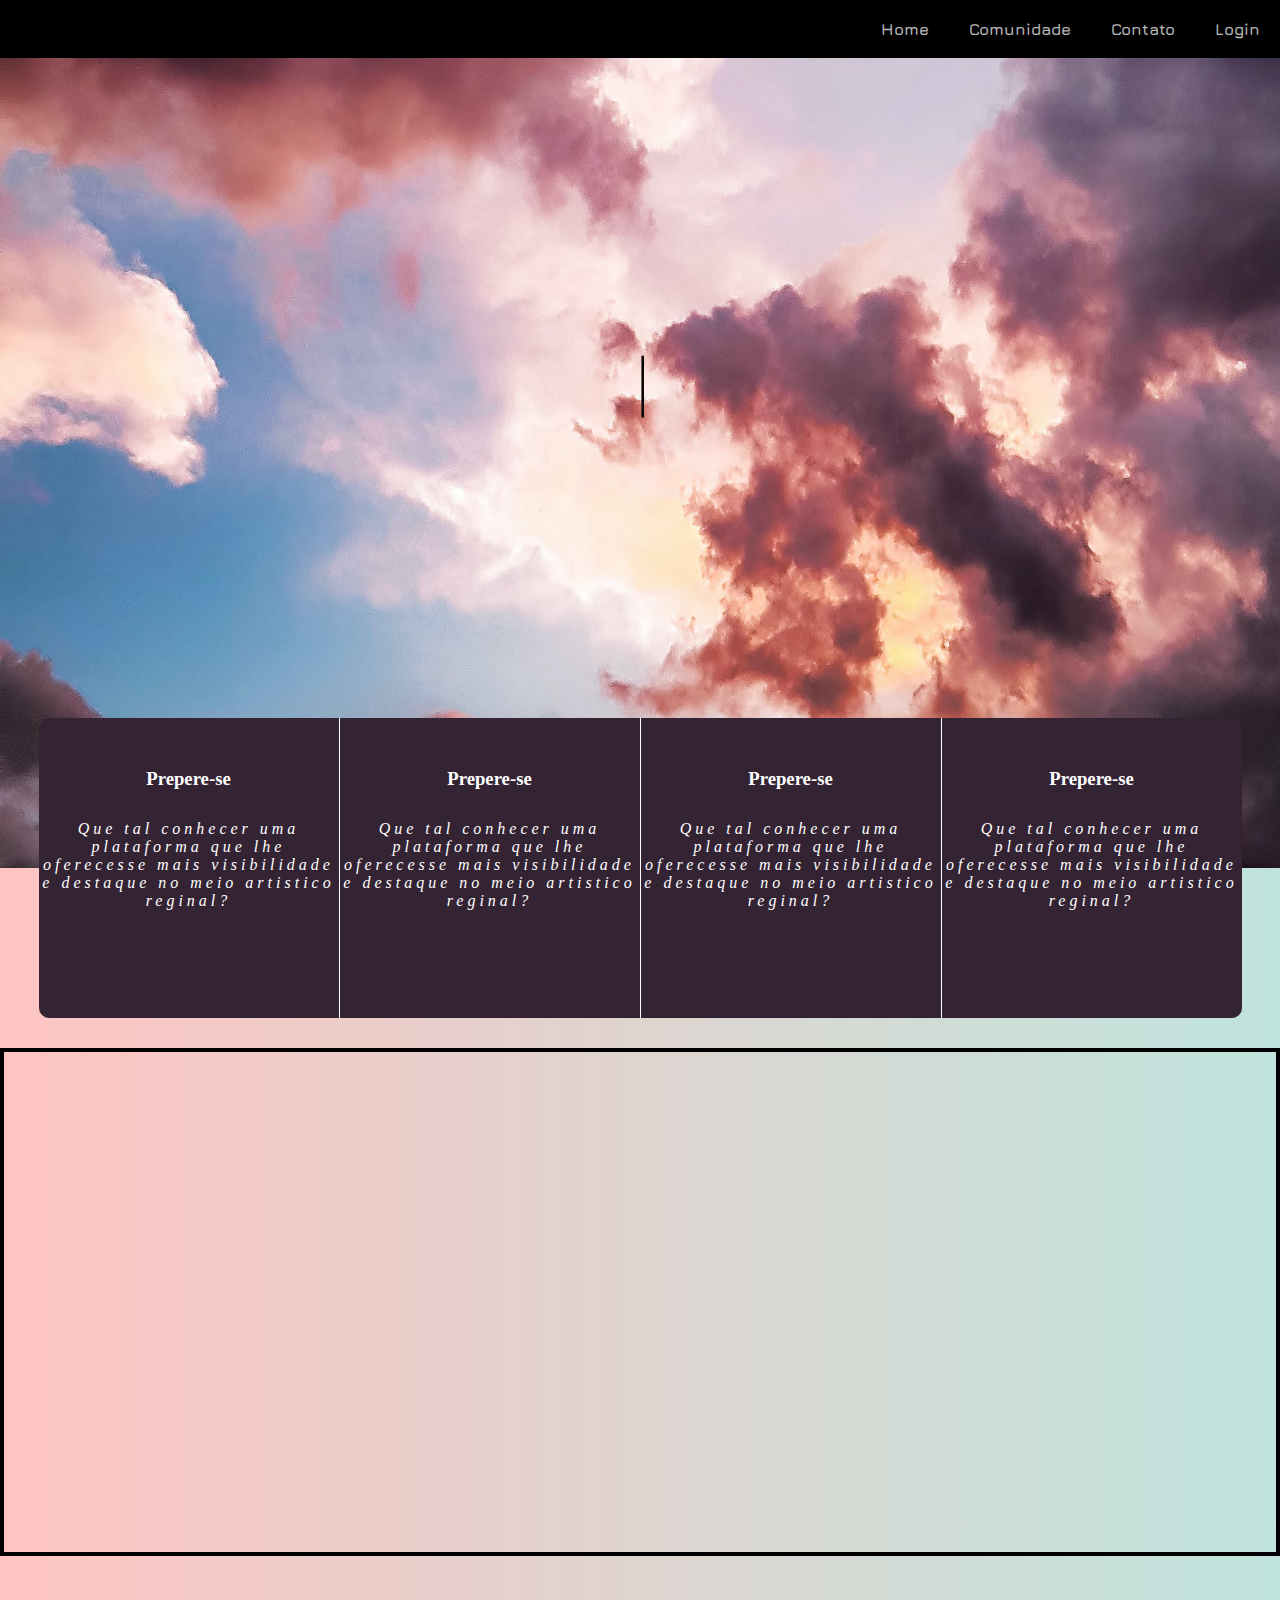
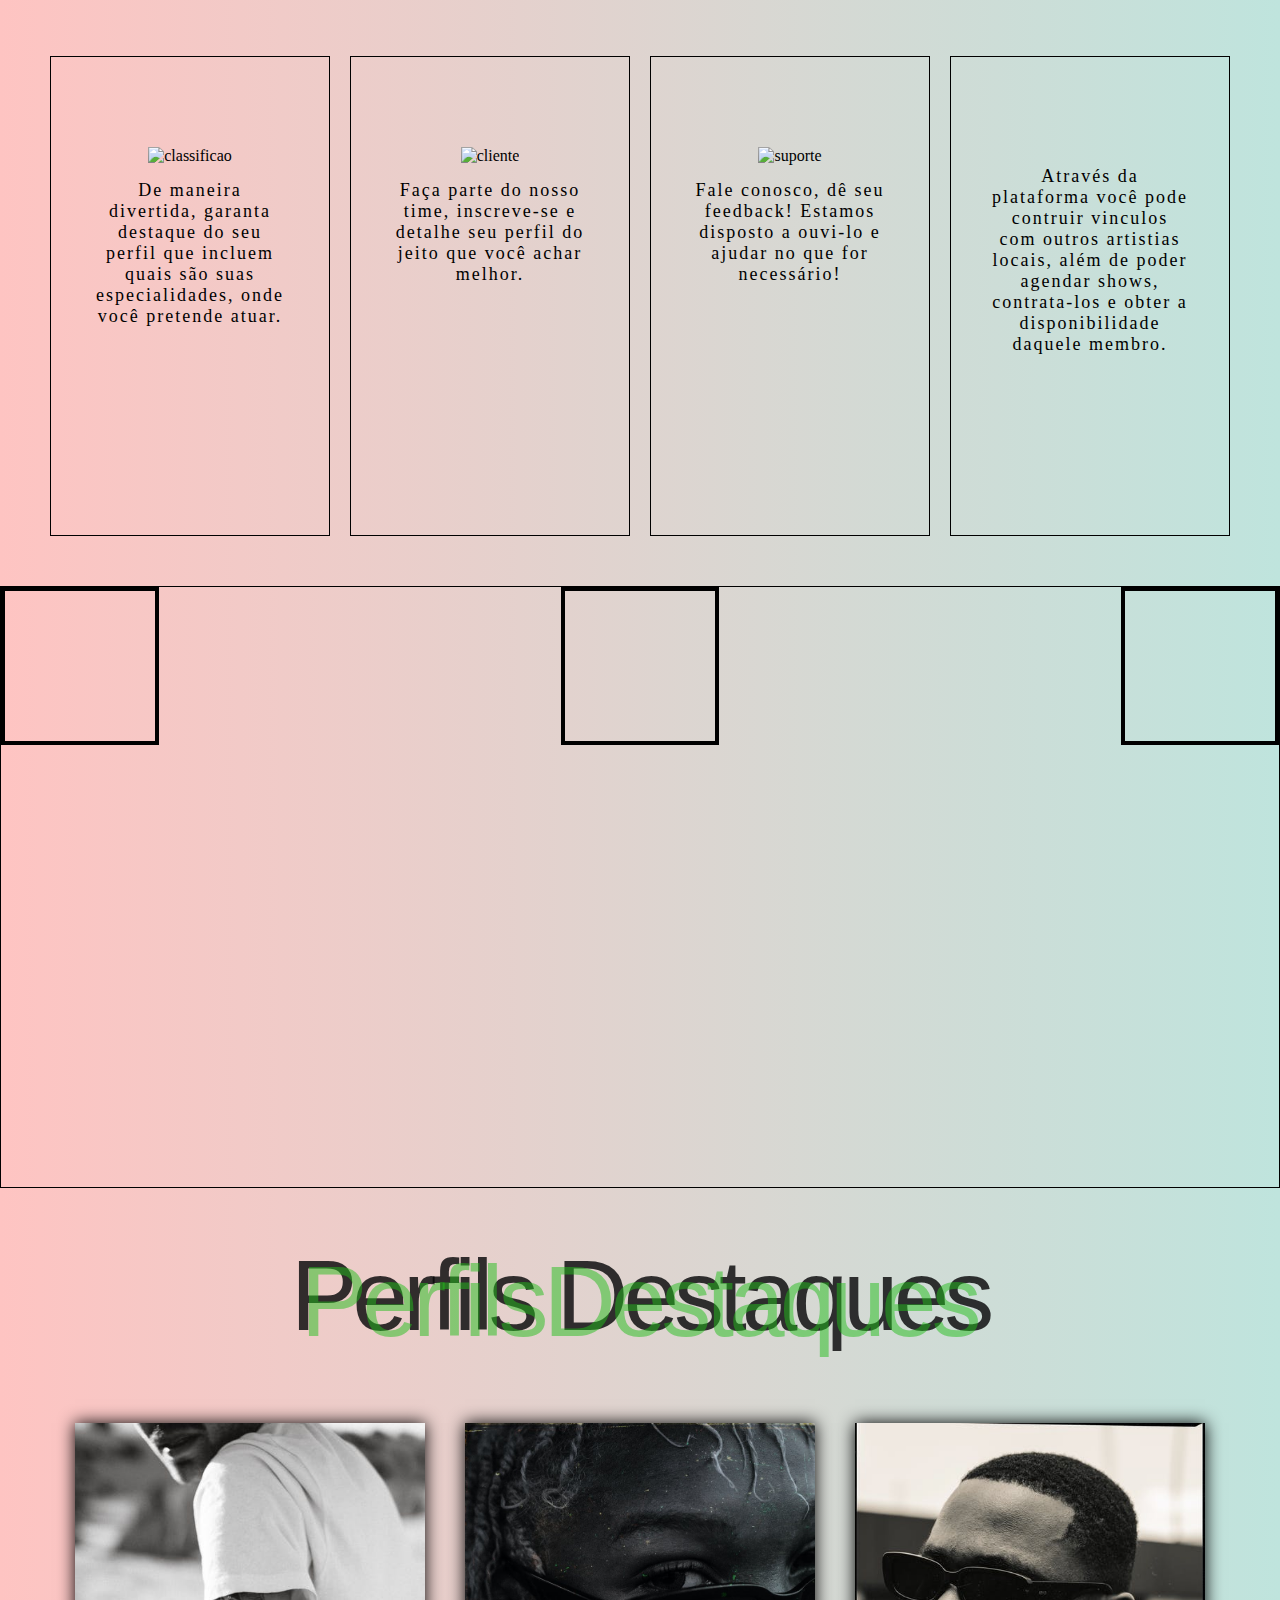
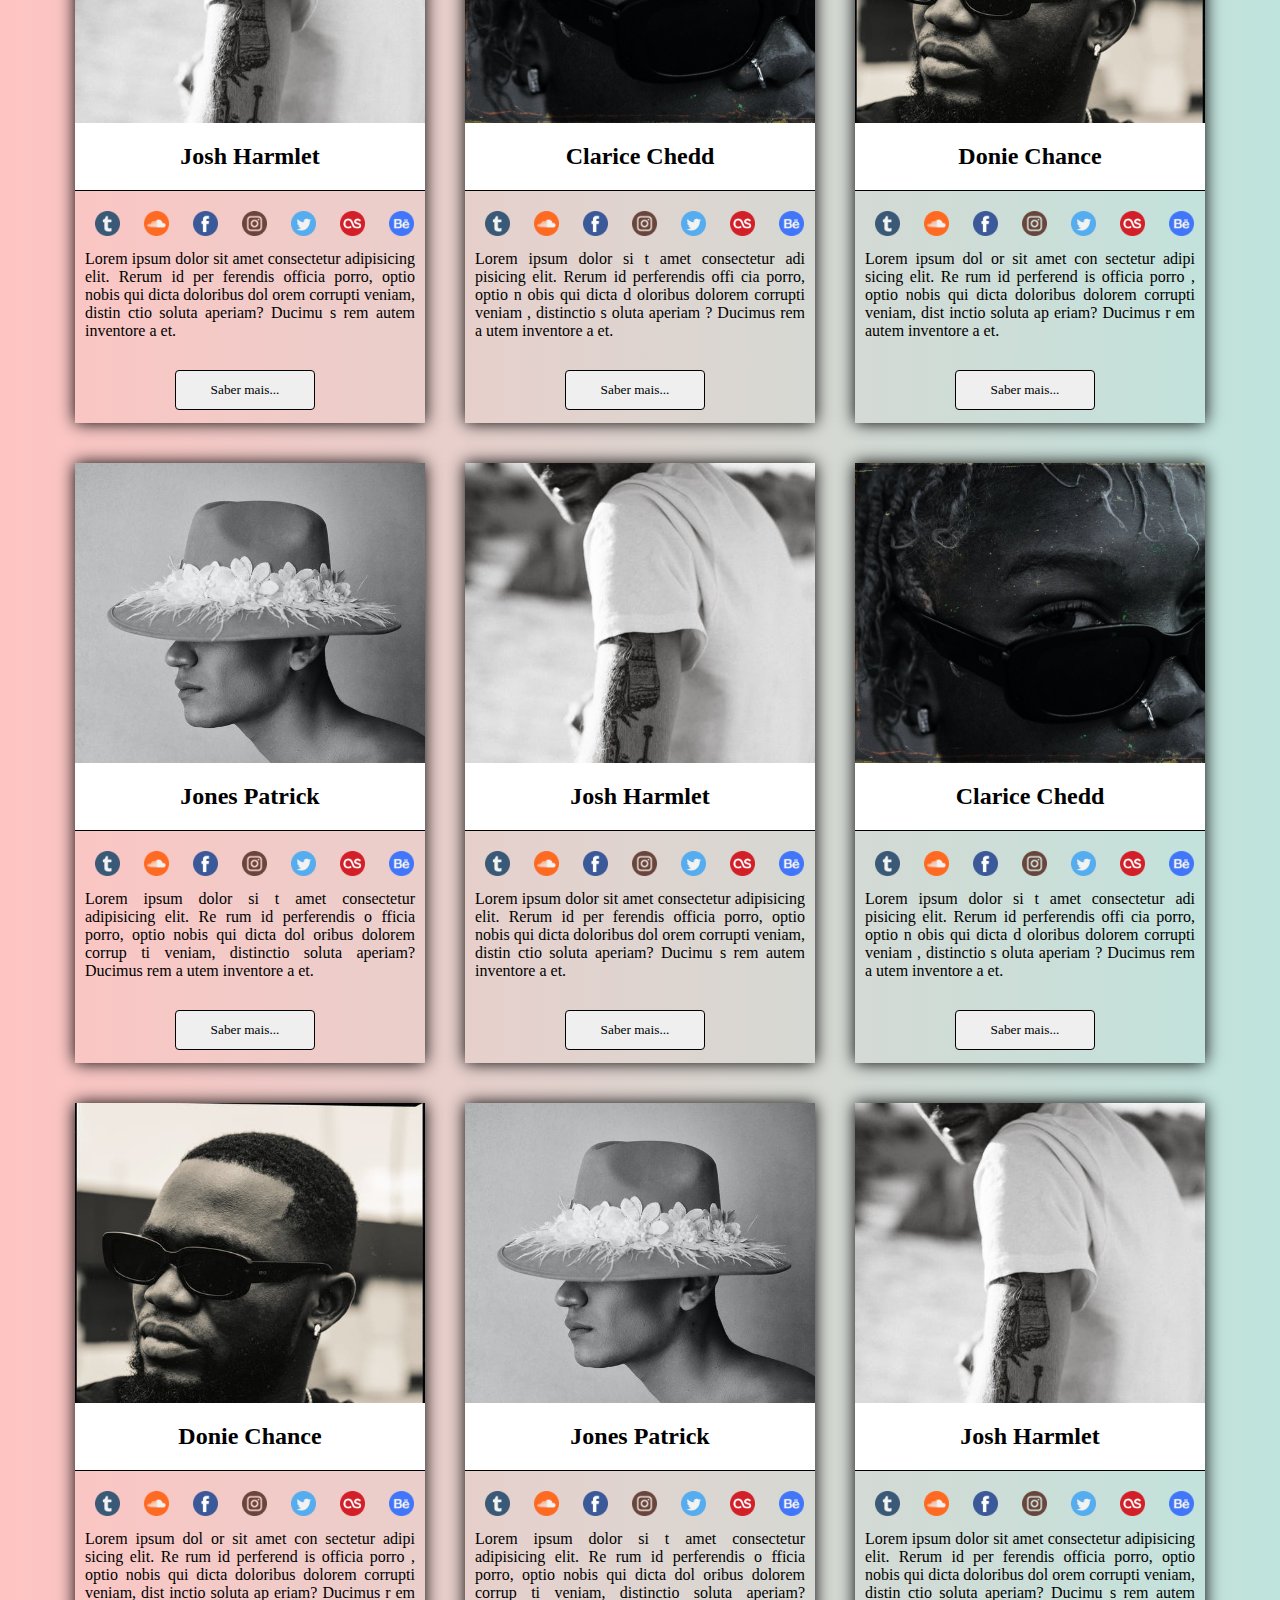
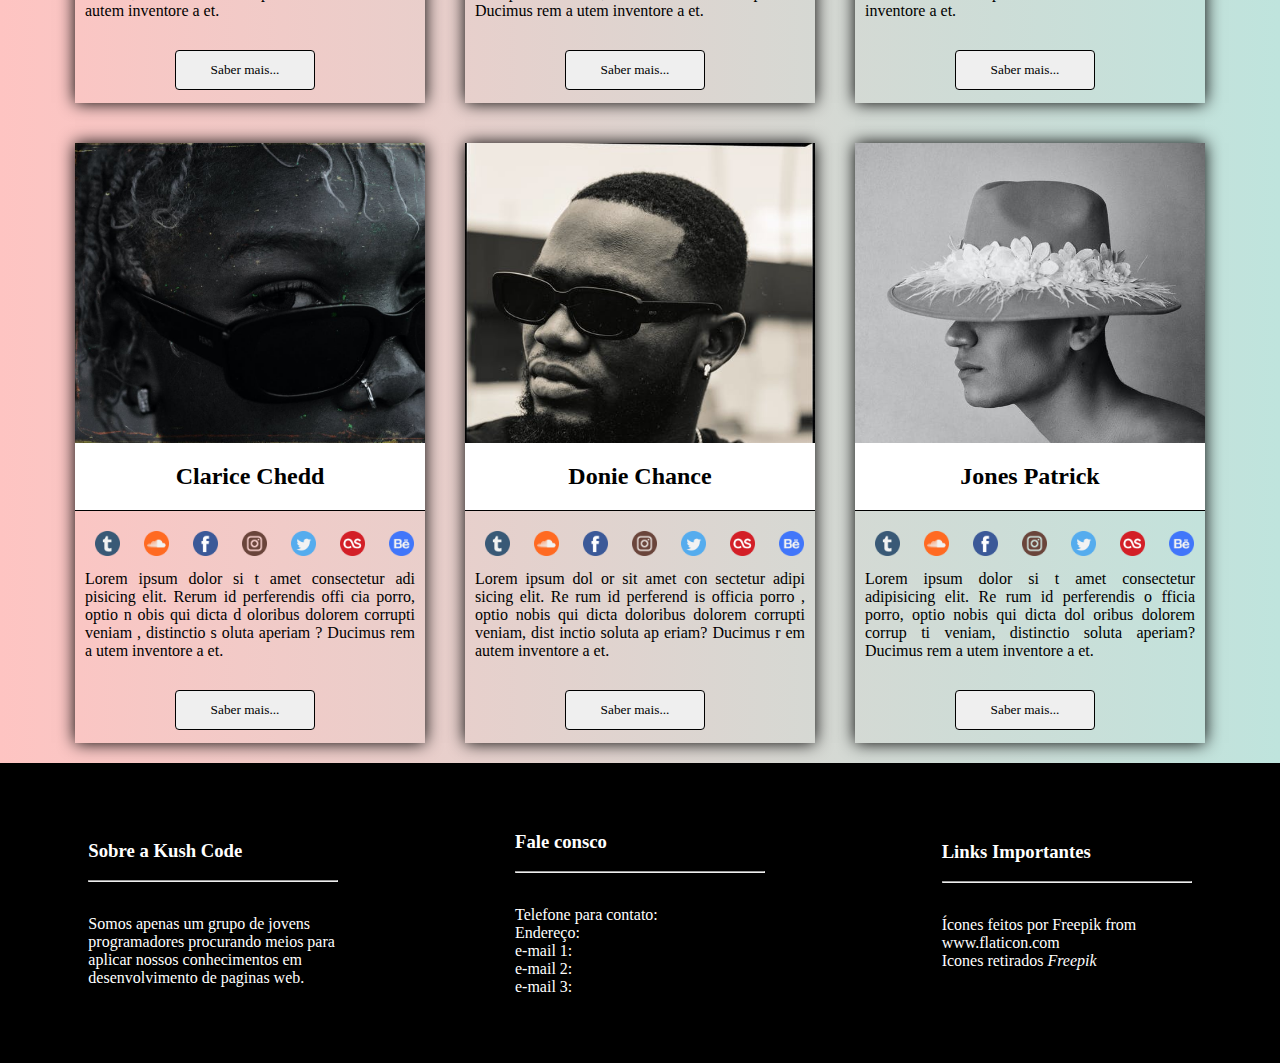
==== commit a07f816b: "Alteracoes no layout" ====
--- a/index.html
+++ b/index.html
@@ -35,31 +35,58 @@
             <div class="bloco-dois">
                 <div class="bloco-conteudo">
                     <div class="conteudo-primeiro">
-                        <br><br><br>
-                        <h1 id="texto-auto">Olá, somos a plataforma Kush Code!</h1>
                         <div class="texto-ini">
+                            <div class="texto-inicial">
+                                <div class="bloco-informacoes">
+                                    <h3 class="titulos-textos">
+                                        Prepere-se
+                                    </h3>
+                                    <p class="blocos-textos">
+
+                                        Que tal conhecer uma plataforma
+                                        que lhe oferecesse mais visibilidade
+                                        e destaque no meio artistico
+                                        reginal?
+                                    </p>
+                                </div>
+                                <div class="bloco-informacoes">
+                                    <h3 class="titulos-textos">
+                                        Prepere-se
+                                    </h3>
+                                    <p class="blocos-textos">
+                                        Que tal conhecer uma plataforma
+                                        que lhe oferecesse mais visibilidade
+                                        e destaque no meio artistico
+                                        reginal?
+                                    </p>
+                                </div>
+                                <div class="bloco-informacoes">
+                                    <h3 class="titulos-textos">
+                                        Prepere-se
+                                    </h3>
+                                    <p class="blocos-textos">
+                                        Que tal conhecer uma plataforma
+                                        que lhe oferecesse mais visibilidade
+                                        e destaque no meio artistico
+                                        reginal?
+                                    </p>
+                                </div>
+                                <div class="bloco-informacoes">
+                                    <h3 class="titulos-textos">
+                                        Prepere-se
+                                    </h3>
+                                    <p class="blocos-textos">
+                                        Que tal conhecer uma plataforma
+                                        que lhe oferecesse mais visibilidade
+                                        e destaque no meio artistico
+                                        reginal?
+                                    </p>
+                                </div>
+                        </div>
+                        <div class="conteudos-de-textos">
                             
-                            <p id="texto-kushcode">
-                                O nosso objetivo com esse projeto
-                                é contribuir pro meio artistico local, oferecendo
-                                de maneira simples objetiva meios anunciar seu produto. 
-                            </p>
-                            <br>
-                            <br>
-                            <p id="texto-kushcode"> 
-                                Sendo assim procuramos sanar as
-                                adversidades e frustrações 
-                                em que os artistas                                
-                                amapaenses se encontram
-                                quando desejam divulgar
-                                seu trabalho em diversas                                 
-                                plataformas web, tendo
-                                um alcance muito menor 
-                                do qual se era almejado.
-                            </p>
-
+                        </div>
                             <div class="bloco-conteudo-3">
-
                                 <div class="item">
                                     <img src="/Kushy-code/kush-code/imagens/icones/003-loyalty.png" alt="classificao" class="icones-themes">
                                     <p  class="texto-icones"> 
@@ -97,15 +124,13 @@
                 </div>               
                 <div id="info-cadastro">
                     <div id="informacoes">
-                        <h3 id="texto-texto">
-                            Por que seria uma boa opção
-                            frequentar a plaforma Kush Code?
-                        </h3>
-                    </div>
-                    <div id="informacoes-img">
-                        <img src="/Kushy-code/kush-code/imagens/arte.jpeg" alt="" srcset="">
-                    </div>
-                    
+                       
+                    </div>
+                    <div id="informacoes">
+                       
+                    </div>     <div id="informacoes">
+                       
+                    </div>
                 </div>  
                 <div id="texto-desc">
                 <h1 id="texto-perfils">Perfils Destaques</h1>    
--- a/estilo/estilo.css
+++ b/estilo/estilo.css
@@ -1,15 +1,11 @@
 @import url('https://fonts.googleapis.com/css2?family=Abril+Fatface&display=swap');
 @import url('https://fonts.googleapis.com/css2?family=Jura:wght@700&display=swap');
+
 *{
     margin: 0;
     padding: 0;
 }
-html {
-    scroll-behavior: smooth;
-  }
-body{
-    background: #0c0808;
-}
+
 
 .bloco-imagem{
     height:90vh;
@@ -80,7 +76,7 @@
     transition: 1s;
 }
 div.rodape{
-    height: 400px;
+    height: 300px;
 }
 /*
     Inicio da configuração de texto T-writer
@@ -122,17 +118,17 @@
 .bloco-conteudo-3{
     display: flex;
     margin-top: 50px;
+    justify-content: center;
     height: 500px;
     padding: 40px;
 }
 .item{
-    width: 50%;
+    width: 200px;
     padding: 40px;
     margin: 10px;
     border: 1px solid black;
 
 }
-
 .item:hover{
     background-color: #392332;
     transition: 1s;
@@ -187,18 +183,53 @@
     text-align: justify;
     padding:50px;
 }
-h1#texto-auto{
-    padding:10px;
-    text-align: center;
-    color: #141212;
-}
-p#texto-kushcode{
-    font-family: 'Josefin Sans', sans-serif;
-    letter-spacing: 3px;
-    font-size: 20pt;
-    color: #110f0f;
-
-}
+
+.conteudos-de-textos{
+    border: 4px solid black;
+    height: 500px;
+    margin-top: 30px;
+}
+div.texto-inicial{
+    display: flex;
+    justify-content: center;
+}
+.bloco-informacoes{
+    height: 300px;
+    width: 300px;
+    margin-top: -150px;
+    background-color: #332333;
+    border-right: 1px solid #ffffff;
+}
+.bloco-informacoes:hover{
+    background: rgba(255, 0, 0, 0.904);
+    transition: 3s;
+}
+.bloco-informacoes:nth-child(4){
+    border: none;
+}
+.bloco-informacoes:nth-child(1){
+    border-top-left-radius: 10px;
+    border-bottom-left-radius: 10px;
+
+}
+.bloco-informacoes:nth-child(4){
+    border-top-right-radius: 10px;
+    border-bottom-right-radius: 10px;
+
+}
+
+p.blocos-textos{
+    color: #ffffff;
+    margin-top: 30px;
+    letter-spacing: 4px;
+    font-style: italic;
+    
+}
+h3.titulos-textos{
+    color: #ffffff;
+    margin-top: 50px;
+}
+
 
 .texto-ini{
     text-align: center;
@@ -206,16 +237,15 @@
 .rodape{
     display: flex;
     align-items: center;
+    background: #000000;
     justify-items: center;
 }
 
 .icons{
     color: #ffffff; 
     text-align: left;
-    height:250px;
     width: 250px;
     margin: auto;
-    padding:10px;
 }
 span#freepik{
     font-style: italic;
@@ -236,6 +266,9 @@
 }
 .linha-vertical{
     border-top: 1px solid;
+}
+.cabecalho{
+    background-color: #000000;
 }
 
 p{
@@ -280,15 +313,7 @@
     height: 150px;
     width: 150px;
 }
-#informacoes-img{
-    background-image: url("../imagens/arte.jpeg");
-    background-size: cover;
-    
-    background-repeat: no-repeat;
-    height: 100%;
-    width: 50%;
-    float:right;
-}
+
 .texto-lorem{
     text-align: justify;
     margin: 10px;
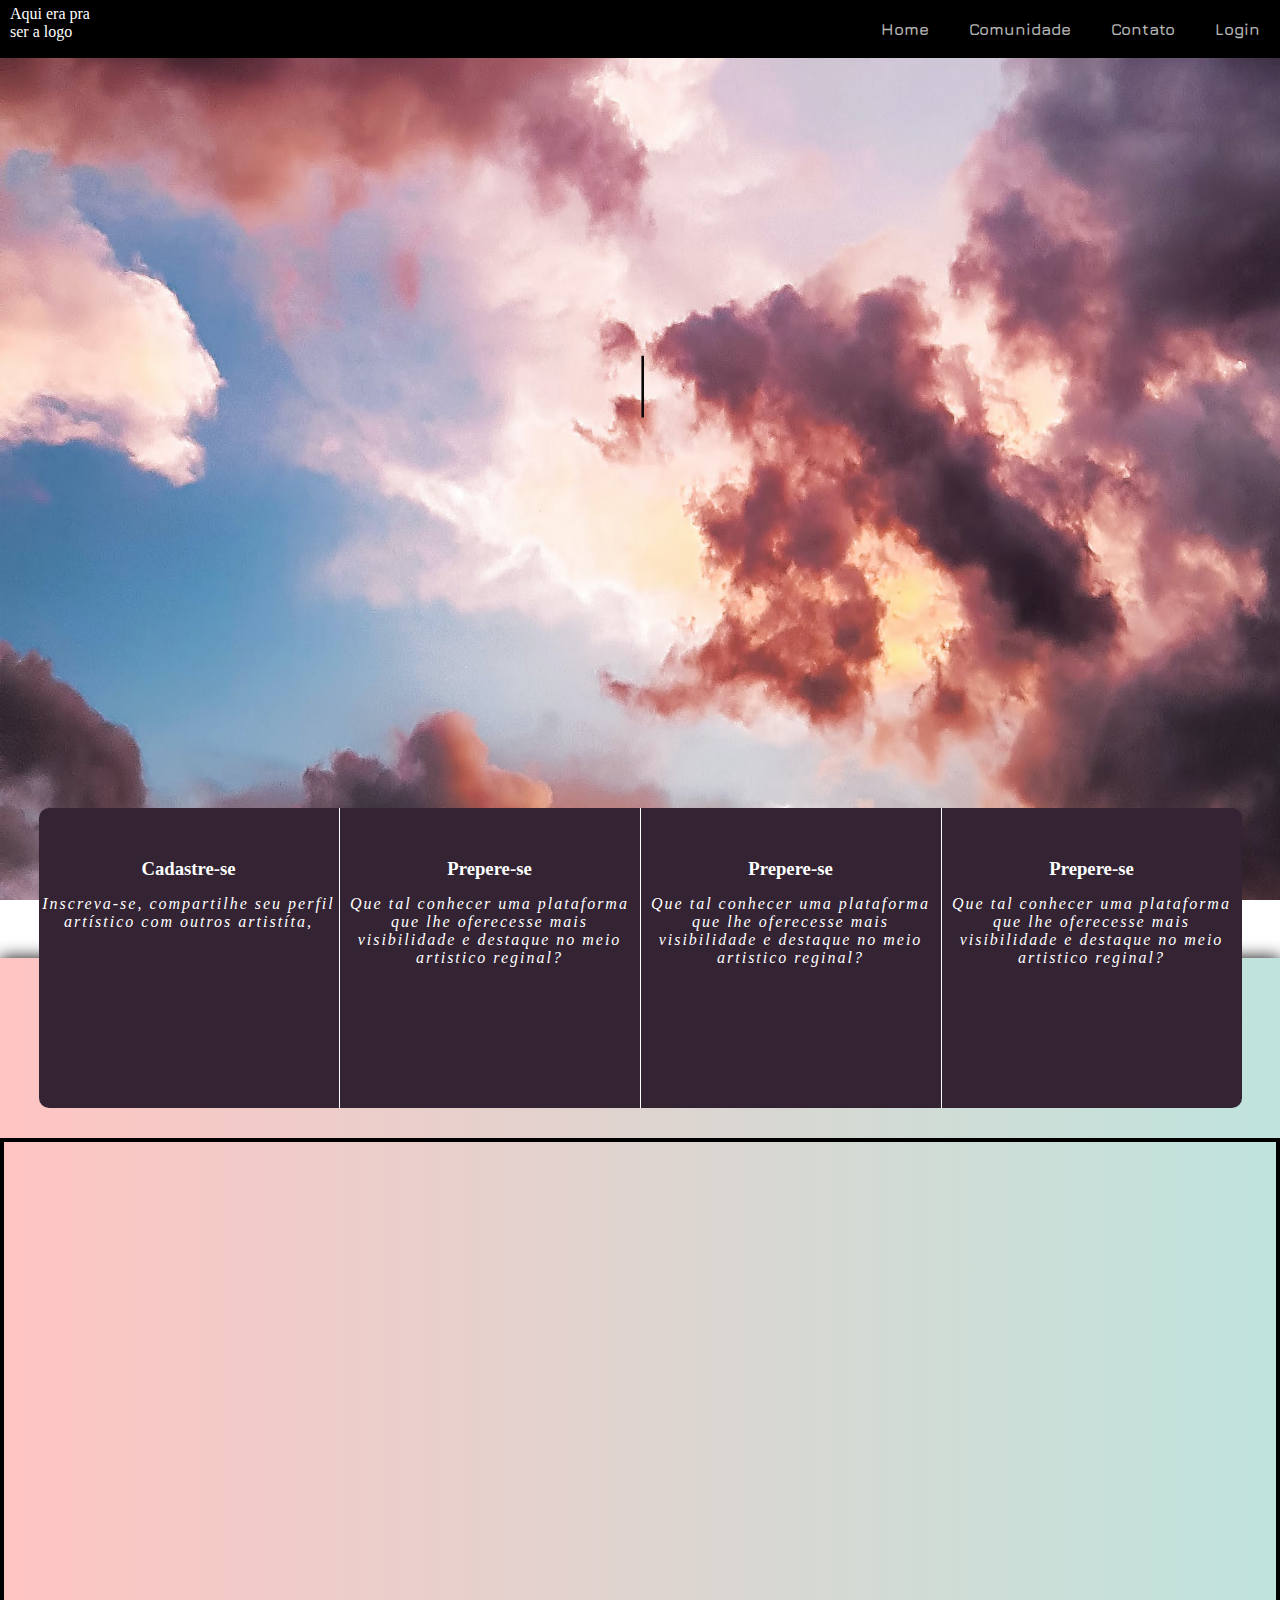
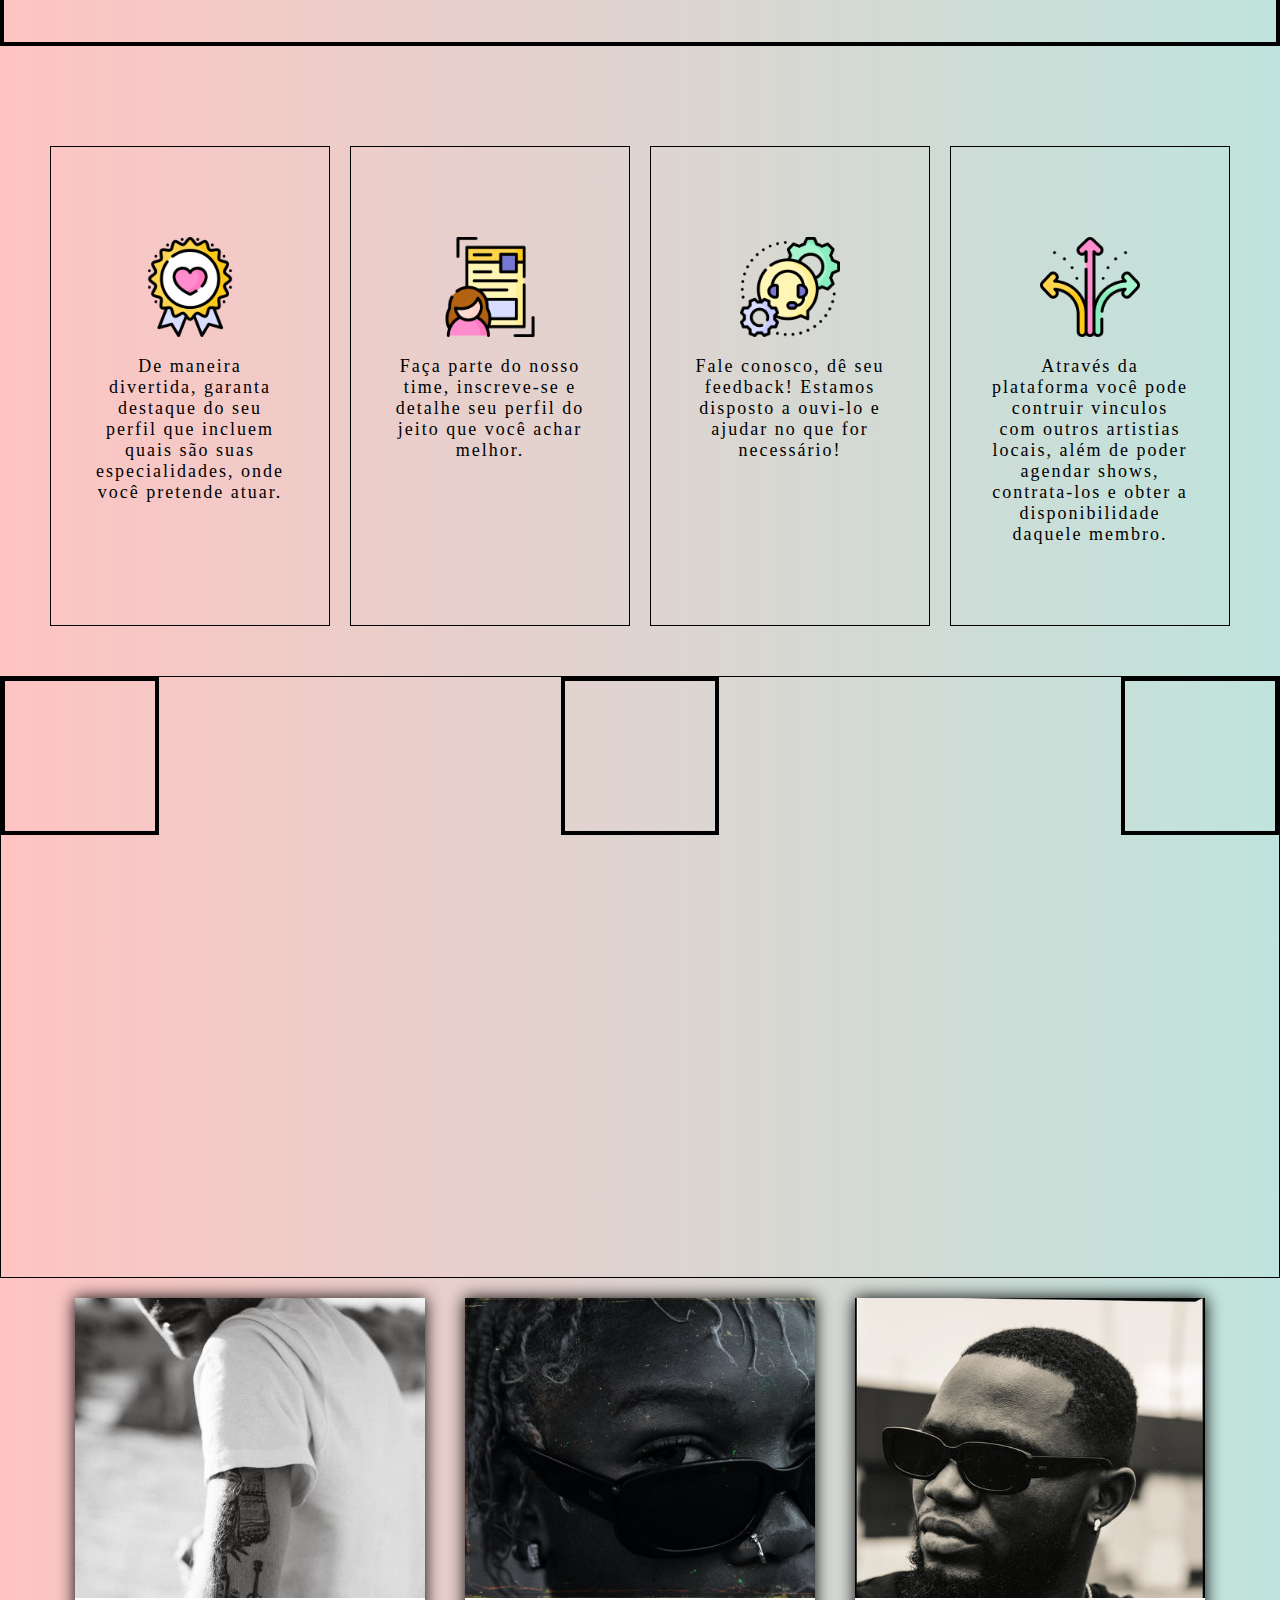
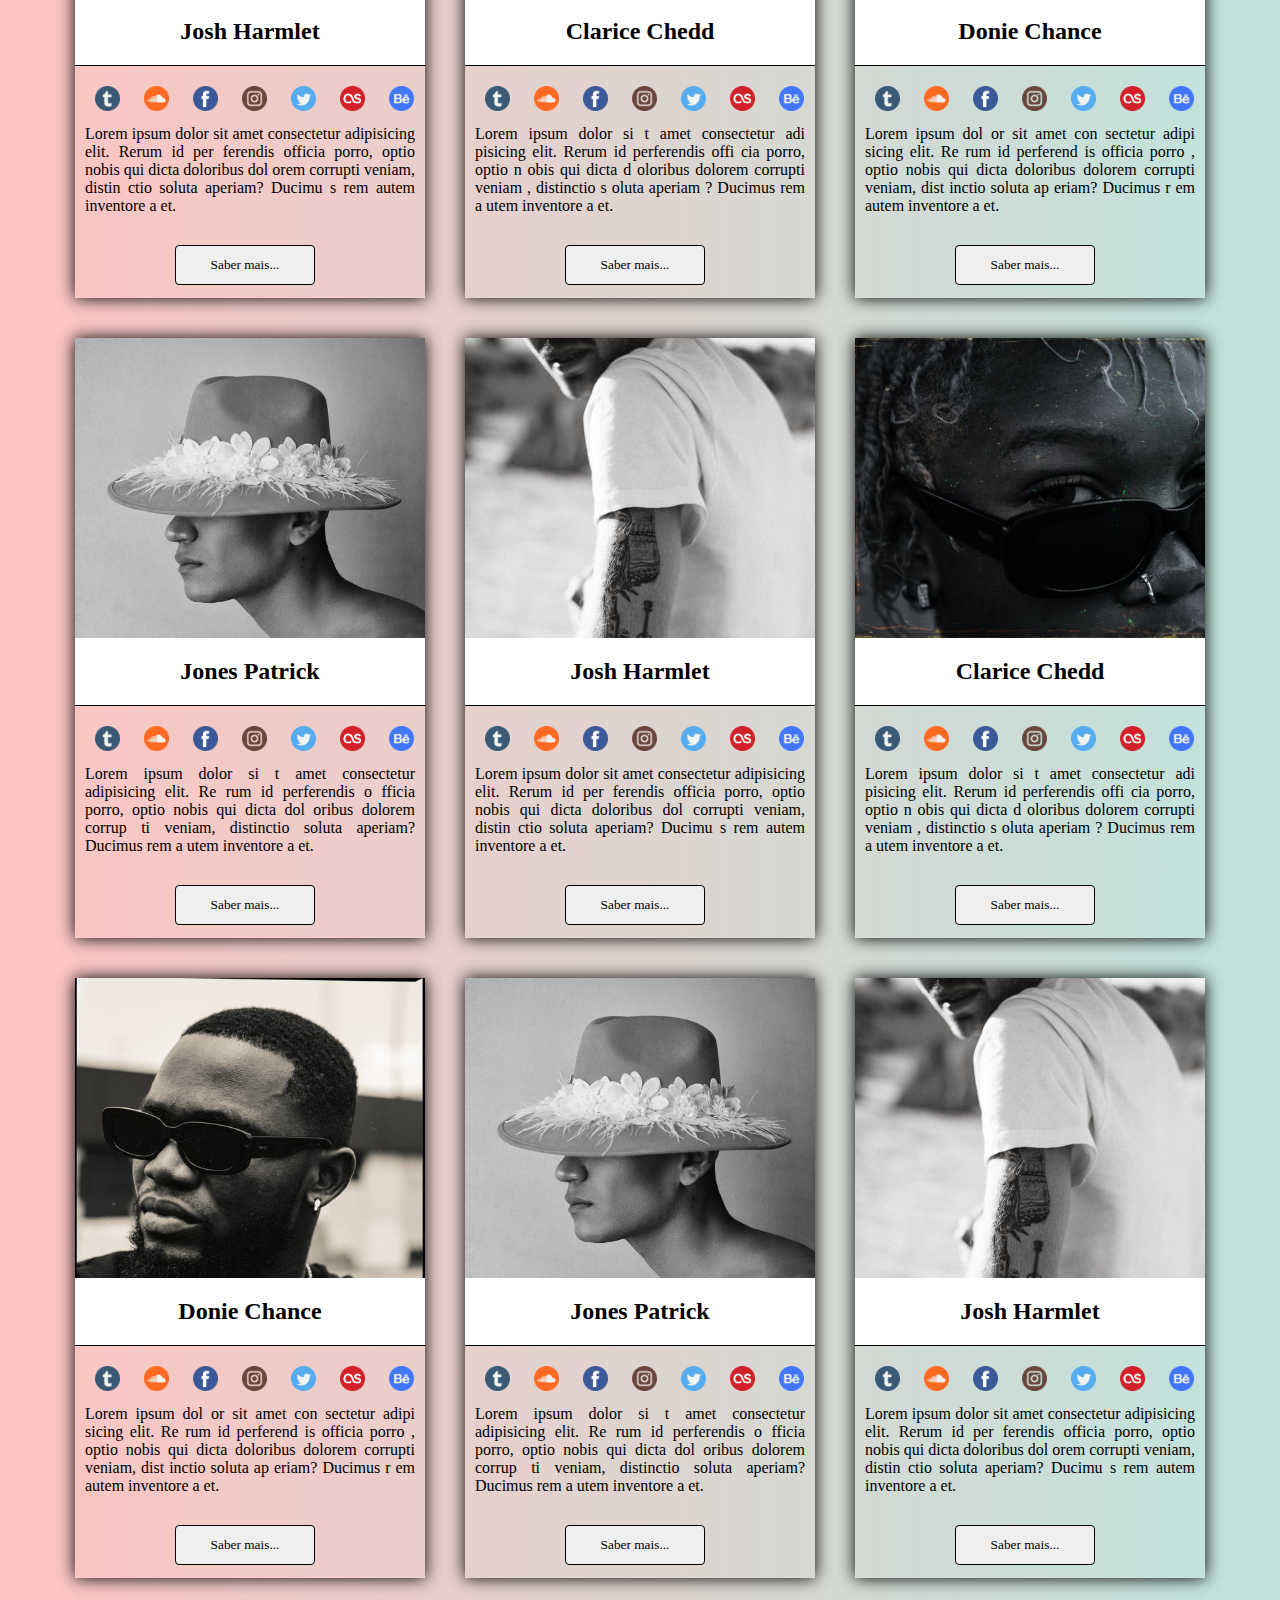
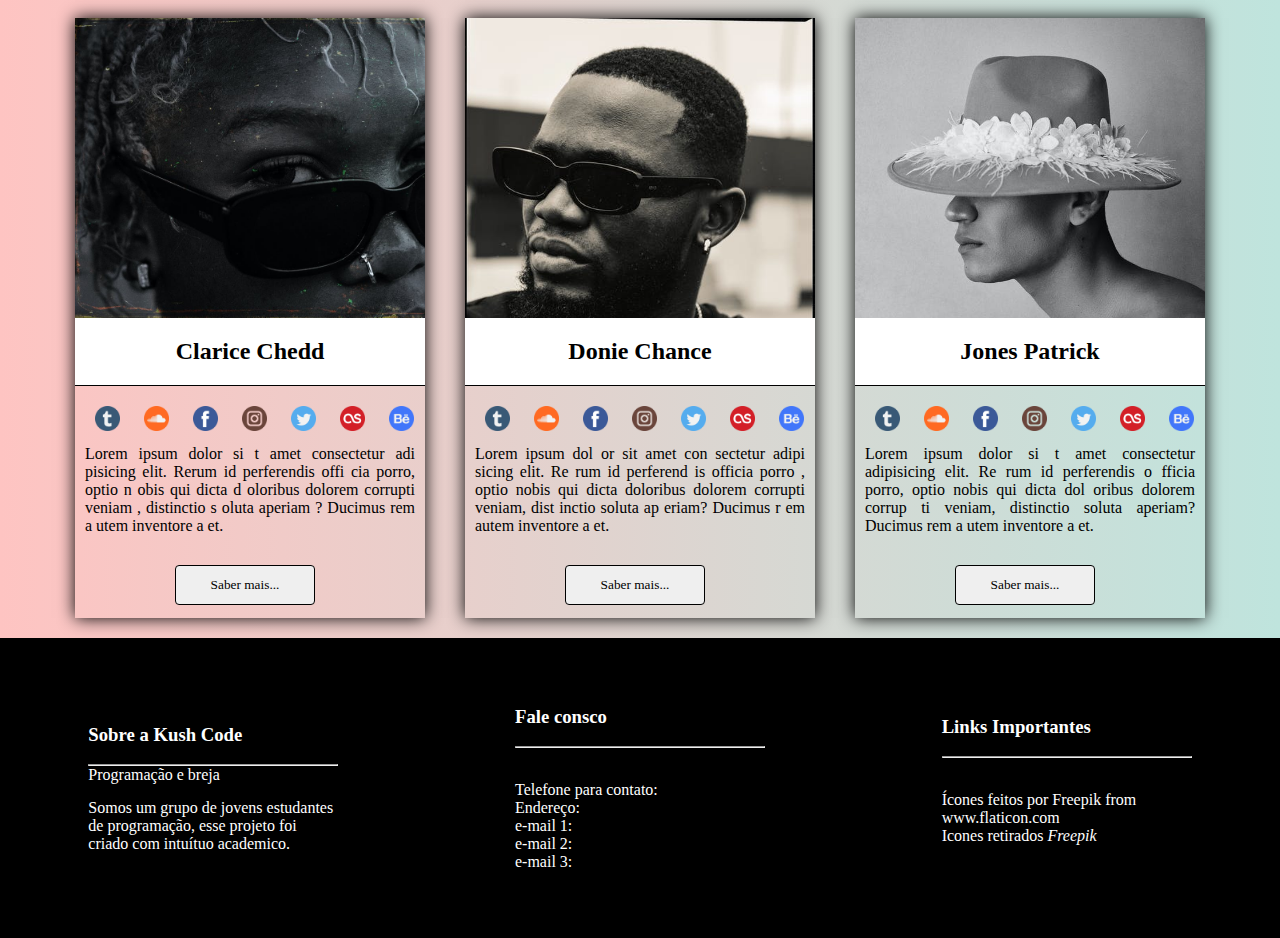
==== commit e5c9ab45: "mandei algumas alteracoes no index" ====
--- a/index.html
+++ b/index.html
@@ -6,11 +6,13 @@
         <meta name="viewport" content="width=device-width, initial-scale=1.0">
         <link rel="stylesheet" type="text/css" href="your_website_domain/css_root/flaticon.css">
         <link rel="stylesheet" href="./estilo/estilo.css">
-      
     </head>
     <body>
         <div class="conteudo-completo">
             <div class="cabecalho">
+                <div id="logo">
+                    <a href="#">Aqui era pra ser a logo</a>
+                </div>
                 <header>
                     <ul>
                         <a href="#icons"><li class="menu">Home</li></a> 
@@ -39,14 +41,12 @@
                             <div class="texto-inicial">
                                 <div class="bloco-informacoes">
                                     <h3 class="titulos-textos">
-                                        Prepere-se
+                                        Cadastre-se
                                     </h3>
                                     <p class="blocos-textos">
-
-                                        Que tal conhecer uma plataforma
-                                        que lhe oferecesse mais visibilidade
-                                        e destaque no meio artistico
-                                        reginal?
+                                        Inscreva-se, compartilhe seu perfil 
+                                        artístico com outros 
+                                        artistíta, 
                                     </p>
                                 </div>
                                 <div class="bloco-informacoes">
@@ -88,20 +88,20 @@
                         </div>
                             <div class="bloco-conteudo-3">
                                 <div class="item">
-                                    <img src="/Kushy-code/kush-code/imagens/icones/003-loyalty.png" alt="classificao" class="icones-themes">
+                                    <img src="/imagens/icones/003-loyalty.png" alt="classificao" class="icones-themes">
                                     <p  class="texto-icones"> 
                                         De maneira divertida, garanta destaque do seu perfil que incluem 
                                         quais são suas especialidades, onde você pretende atuar.
                                     </p>
                                 </div>
                                 <div class="item">
-                                    <img src="/Kushy-code/kush-code/imagens/icones/004-client.png" alt="cliente" class="icones-themes">
+                                    <img src="/imagens/icones/004-client.png" alt="cliente" class="icones-themes">
                                     <p class="texto-icones">Faça parte do nosso time, inscreve-se e detalhe seu perfil
                                         do jeito que você achar melhor.
                                     </p>
                                 </div>
                                 <div class="item">
-                                     <img src="/Kushy-code/kush-code/imagens/icones/005-support.png" alt="suporte" class="icones-themes">   
+                                     <img src="/imagens/icones/005-support.png" alt="suporte" class="icones-themes">   
                                      <p class="texto-icones">
                                         Fale conosco, dê seu feedback! 
                                         Estamos disposto a ouvi-lo e ajudar no que for
@@ -109,7 +109,7 @@
                                      </p>
                                 </div>
                                 <div class="item">
-                                    <img src="/Kushy-code/kush-code/imagens/icones/043-opportunities.png" alt="" class="icones-themes">
+                                    <img src="/imagens/icones/043-opportunities.png" alt="" class="icones-themes">
                                     <p class="texto-icones">
                                         Através da plataforma 
                                         você pode contruir vinculos com
@@ -133,7 +133,7 @@
                     </div>
                 </div>  
                 <div id="texto-desc">
-                <h1 id="texto-perfils">Perfils Destaques</h1>    
+               
             </div>
                 <div class="bloco-conteudo-2">          
                     <div class="conteudo-primeiro-2">
@@ -266,7 +266,7 @@
                                 adipisicing elit. Rerum id per
                                 ferendis officia porro, optio 
                                 nobis qui dicta doloribus dol
-                                orem corrupti veniam, distin
+                                 corrupti veniam, distin
                                 ctio soluta aperiam? Ducimu
                                 s rem autem inventore a et.
                             </p>
@@ -489,13 +489,14 @@
             <div class="icons"><a name="icons"></a>
                 <h3>Sobre a Kush Code</h3>
                 <br>
-                <hr>
+                <hr>Programação e breja
                 <br>
                 <p>
-                    Somos apenas um grupo de jovens
-                    programadores procurando meios
-                    para aplicar nossos conhecimentos
-                    em desenvolvimento de paginas web.
+                    Somos um grupo
+                    de jovens estudantes de 
+                    programação, esse projeto
+                    foi criado com intuítuo 
+                    academico. 
                     <br>
                                                                                        
                 </p>
--- a/estilo/estilo.css
+++ b/estilo/estilo.css
@@ -7,22 +7,19 @@
 }
 
 
+header ul{
+    list-style-type: none;
+    display: flex;
+    justify-content: flex-end;
+    font-family: 'Jura', sans-serif;
+}
+
 .bloco-imagem{
-    height:90vh;
+    height:100vh;
     background-image: url("../imagens/nuvens.jpeg");
     background-attachment: fixed;
     background-repeat: no-repeat;
     background-size: cover;
-}
-
-
-header ul{
-    list-style-type: none;
-    display: flex;
-    justify-content: flex-end;
-    font-family: 'Jura', sans-serif;
-    
-
 }
 
 img.icones-themes{
@@ -30,34 +27,25 @@
     margin-top: 50px;
 }
 img.icones-themes:hover{
-  
-    cursor: pointer;
-    
-}
+    cursor: pointer;
+}
+
 p.texto-icones{
     font-family: Georgia, 'Times New Roman', Times, serif;
     font-size: large;
     letter-spacing: 2px;
 }
-div#texto-desc{
-    background: linear-gradient(90deg, rgba(254,196,194,1) 0%, rgba(191,228,221,1) 100%);
-    padding: 50px;
-    text-align: center;
-}
-h1#texto-perfils{
-    display: inline;
-    position: relative;
-    font: 100px Helvetica, Sans-Serif;
-    letter-spacing: -5px;
-    color: rgba(9, 9, 10, 0.823);
-
-}
-h1#texto-perfils::after{
-    content: "PerfilsDestaques";
-    position: absolute;
-    left: 10px;
-    top: 5px;
-    color: rgba(34, 190, 26, 0.5);
+
+
+div#logo{
+    margin-left: 10px;
+    margin-top: 5px;
+    height: 52px;
+    width: 100px;
+}
+img#img-logo{
+    height: 50px;
+    width: px;
 }
 
 li{
@@ -75,9 +63,7 @@
     font-style: italic;
     transition: 1s;
 }
-div.rodape{
-    height: 300px;
-}
+
 /*
     Inicio da configuração de texto T-writer
 */
@@ -220,8 +206,9 @@
 
 p.blocos-textos{
     color: #ffffff;
+    font-family:Verdana, Geneva, Tahoma, sans-serif
     margin-top: 30px;
-    letter-spacing: 4px;
+    letter-spacing: 2px;
     font-style: italic;
     
 }
@@ -234,6 +221,7 @@
 .texto-ini{
     text-align: center;
 }
+
 .rodape{
     display: flex;
     align-items: center;
@@ -269,6 +257,9 @@
 }
 .cabecalho{
     background-color: #000000;
+    display: flex;
+    justify-content: space-between;
+    
 }
 
 p{
@@ -317,4 +308,8 @@
 .texto-lorem{
     text-align: justify;
     margin: 10px;
+}
+
+div.rodape{
+    height: 300px;
 }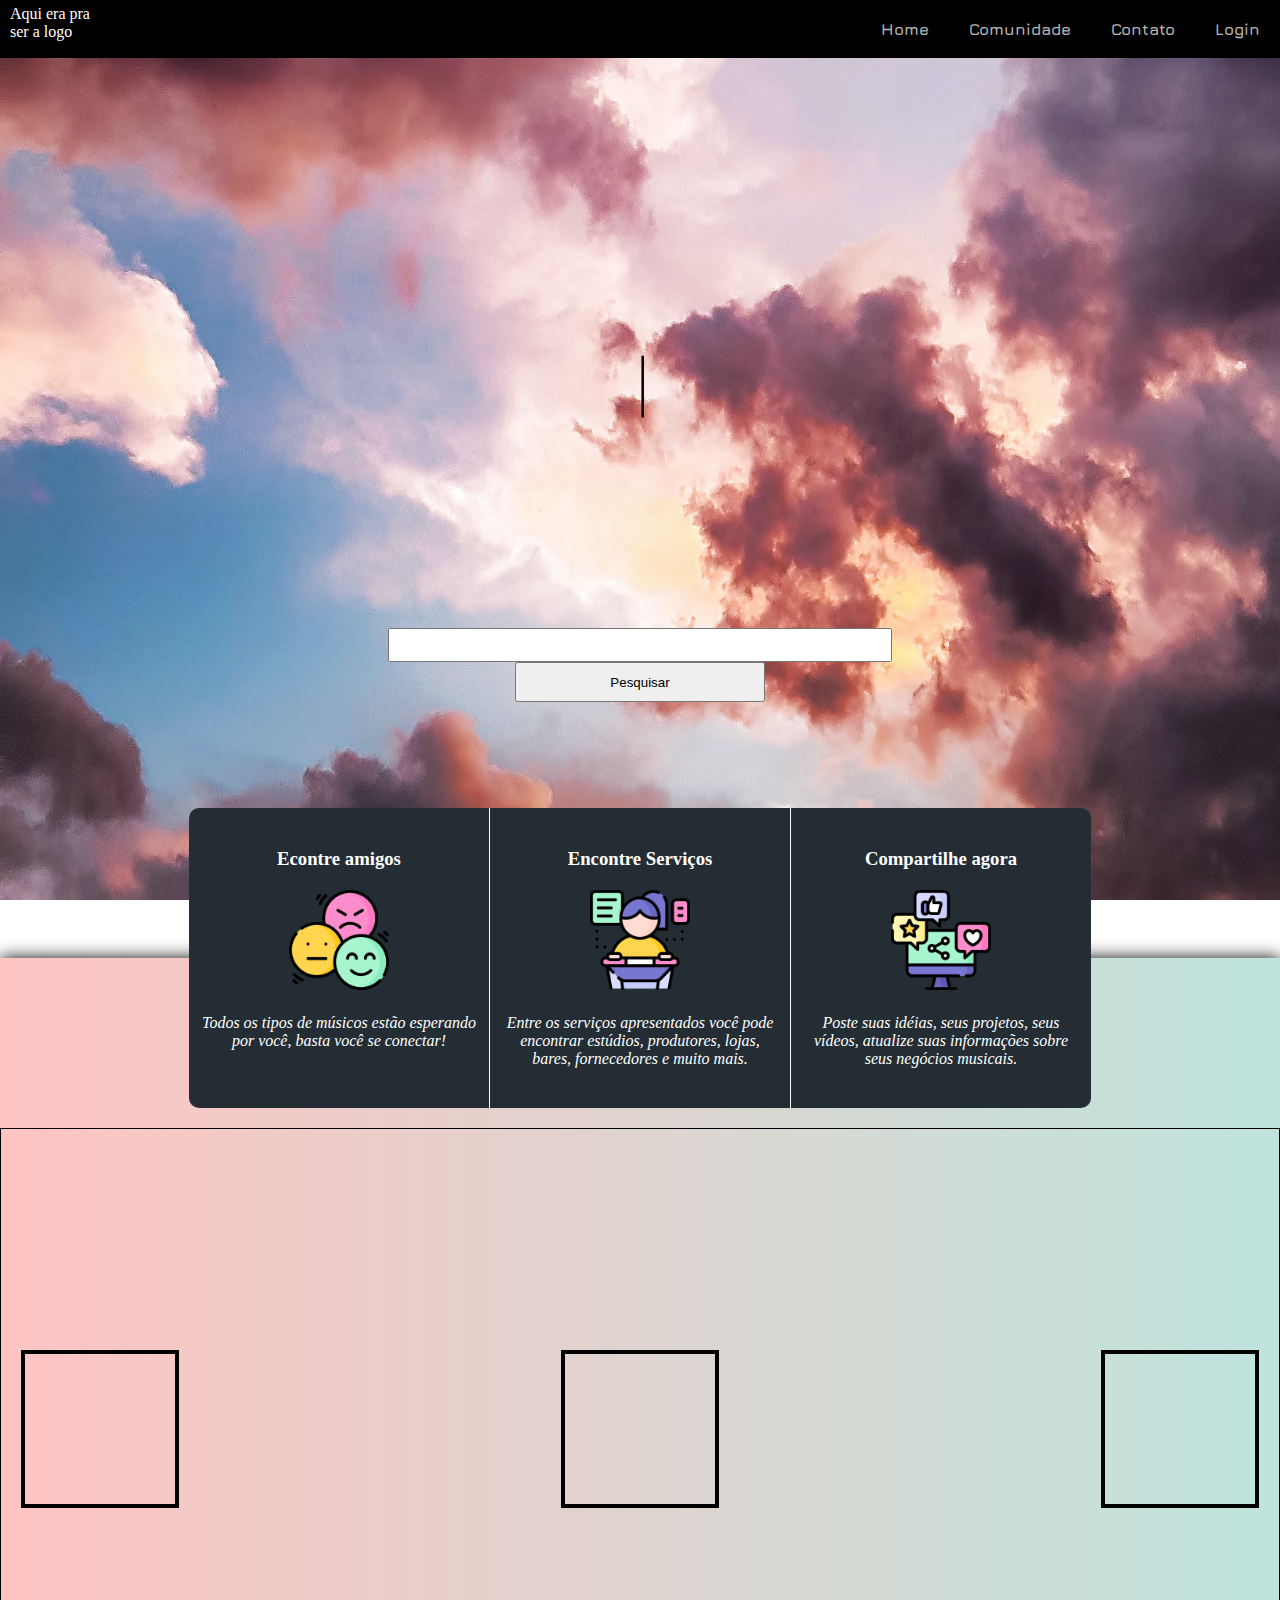
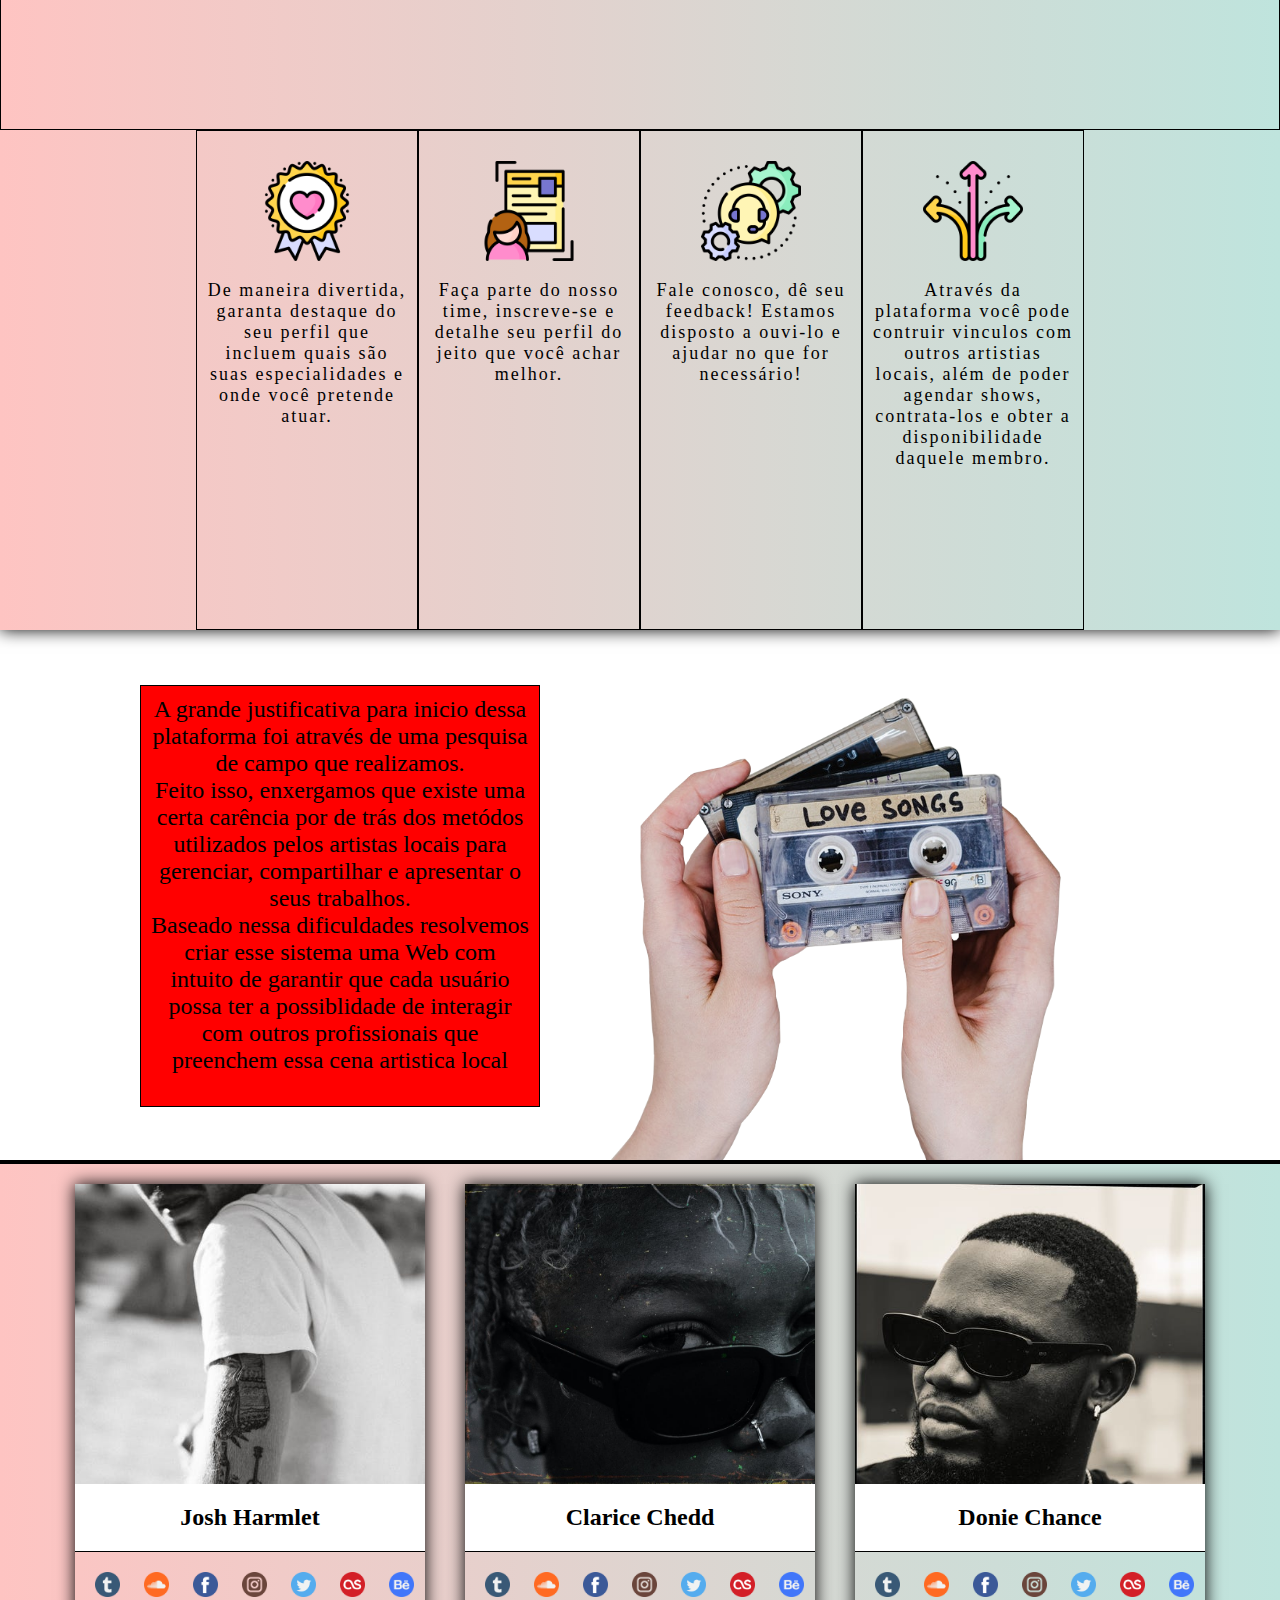
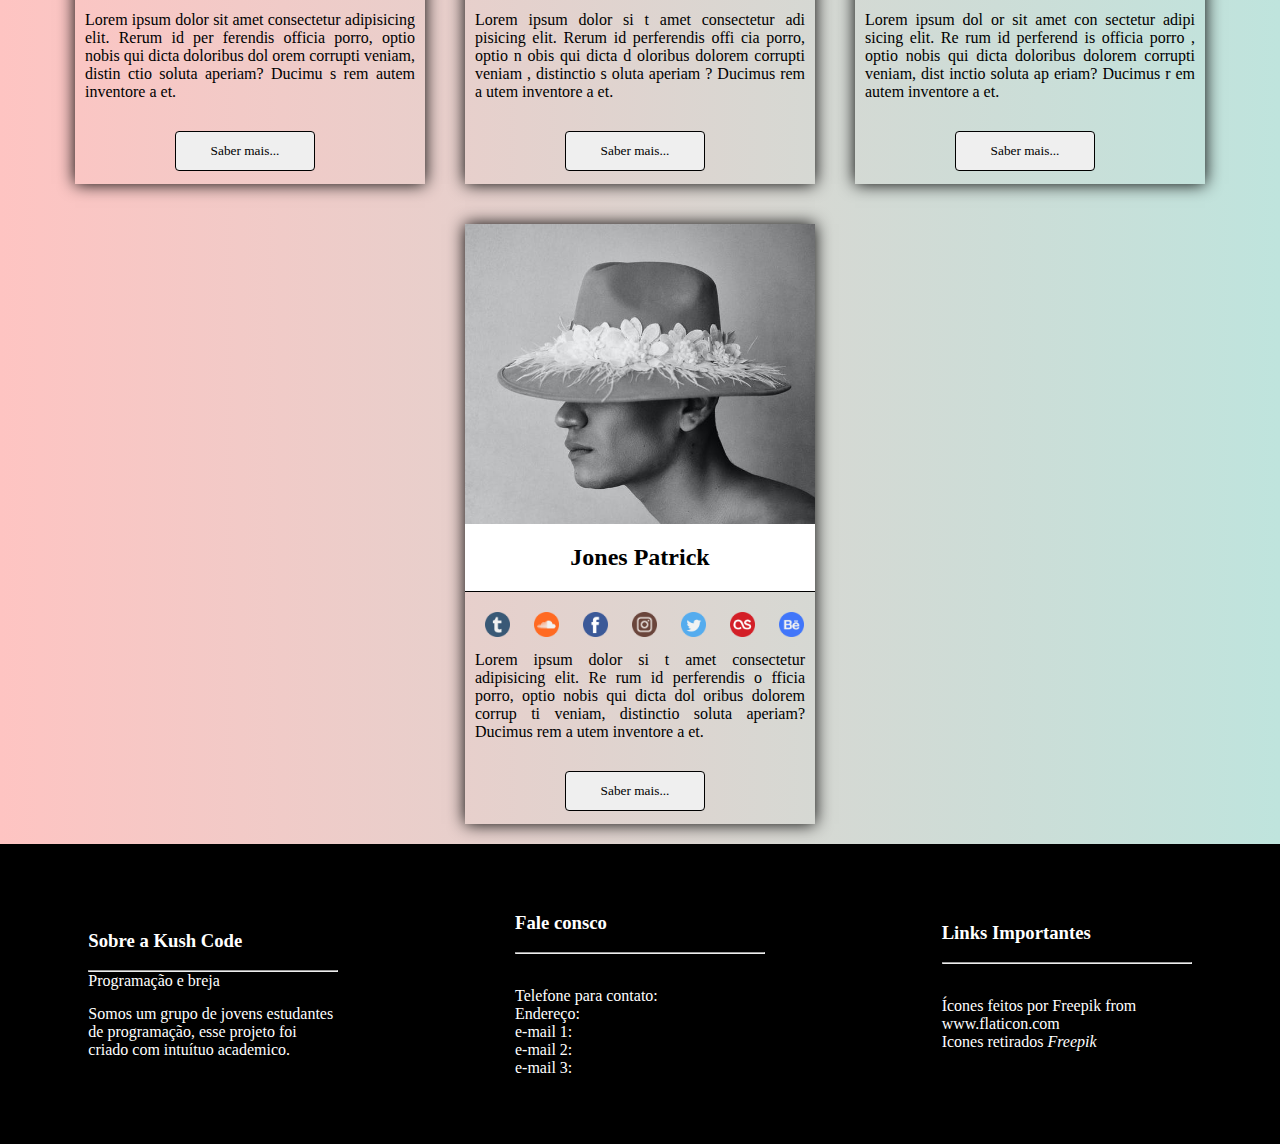
==== commit d2273a3c: "foi realizado algumas alteracoes" ====
--- a/index.html
+++ b/index.html
@@ -31,7 +31,10 @@
                     <div id="twriter">
                         Olá, seja bem vindo a plataforma Kush Code
                     </div>
-                
+                    <div class="btn-inicial">
+                        <input type="text" name="procurar" id="procurar"><br>
+                        <input type="button" value="Pesquisar" id="btn-pesquisar">
+                    </div>
                 </div>
             </div>
             <div class="bloco-dois">
@@ -41,57 +44,59 @@
                             <div class="texto-inicial">
                                 <div class="bloco-informacoes">
                                     <h3 class="titulos-textos">
-                                        Cadastre-se
+                                      Econtre amigos
                                     </h3>
+                                    <img src="/imagens/icones/007-review.png" class="icones-themes" alt="Amigos">
+
                                     <p class="blocos-textos">
-                                        Inscreva-se, compartilhe seu perfil 
-                                        artístico com outros 
-                                        artistíta, 
+                                       Todos os tipos de músicos estão esperando 
+                                       por você, basta você se conectar!
                                     </p>
                                 </div>
                                 <div class="bloco-informacoes">
                                     <h3 class="titulos-textos">
-                                        Prepere-se
+                                       Encontre Serviços
                                     </h3>
+                                    <img src="/imagens/icones/018-client.png" class="icones-themes" alt="Serviços">
+
                                     <p class="blocos-textos">
-                                        Que tal conhecer uma plataforma
-                                        que lhe oferecesse mais visibilidade
-                                        e destaque no meio artistico
-                                        reginal?
+                                        Entre os serviços apresentados 
+                                        você pode encontrar estúdios, produtores, 
+                                        lojas, bares, fornecedores e muito mais. 
                                     </p>
                                 </div>
                                 <div class="bloco-informacoes">
                                     <h3 class="titulos-textos">
-                                        Prepere-se
+                                        Compartilhe agora
                                     </h3>
+                                    <img src="/imagens/icones/044-social media.png"  class="icones-themes"  alt="Midia Social">
                                     <p class="blocos-textos">
-                                        Que tal conhecer uma plataforma
-                                        que lhe oferecesse mais visibilidade
-                                        e destaque no meio artistico
-                                        reginal?
-                                    </p>
-                                </div>
-                                <div class="bloco-informacoes">
-                                    <h3 class="titulos-textos">
-                                        Prepere-se
-                                    </h3>
-                                    <p class="blocos-textos">
-                                        Que tal conhecer uma plataforma
-                                        que lhe oferecesse mais visibilidade
-                                        e destaque no meio artistico
-                                        reginal?
-                                    </p>
-                                </div>
-                        </div>
-                        <div class="conteudos-de-textos">
-                            
-                        </div>
+                                        Poste suas idéias, seus projetos, seus vídeos, 
+                                        atualize suas informações sobre seus negócios
+                                        musicais.
+                                    </p>
+                                </div>
+                        </div>
+                        <div id="info-cadastro">
+                            <div id="informacoes">
+                               
+                            </div>
+                            <div id="informacoes">
+                               
+                            </div>    
+                             <div id="informacoes">
+                               
+                            </div>
+                        </div>  
+                        <div id="texto-desc">
+                       
+                    </div>
                             <div class="bloco-conteudo-3">
                                 <div class="item">
                                     <img src="/imagens/icones/003-loyalty.png" alt="classificao" class="icones-themes">
                                     <p  class="texto-icones"> 
                                         De maneira divertida, garanta destaque do seu perfil que incluem 
-                                        quais são suas especialidades, onde você pretende atuar.
+                                        quais são suas especialidades e onde você pretende atuar.
                                     </p>
                                 </div>
                                 <div class="item">
@@ -122,19 +127,28 @@
                         </div>     
                     </div>   
                 </div>               
-                <div id="info-cadastro">
-                    <div id="informacoes">
-                       
-                    </div>
-                    <div id="informacoes">
-                       
-                    </div>     <div id="informacoes">
-                       
-                    </div>
-                </div>  
-                <div id="texto-desc">
-               
-            </div>
+                <div class="conteudos-de-textos">
+                    <div class="parteUm">
+                        <p id="texto-maos">
+                        A grande justificativa para inicio dessa plataforma
+                        foi através de uma pesquisa de campo que realizamos. <br> 
+                        
+                        Feito isso, enxergamos que existe uma certa carência por de trás dos metódos utilizados
+                        pelos artistas locais para gerenciar, 
+                        compartilhar e apresentar o seus trabalhos.<br>
+
+                        Baseado nessa dificuldades resolvemos criar esse sistema uma Web com intuito
+                        de garantir que cada usuário possa ter a possiblidade de interagir 
+                        com outros profissionais que preenchem essa cena artistica local
+                        
+
+                        </p>
+                    </div>
+                    <div class="parteDois">
+                           
+                    </div>
+            </div>
+             
                 <div class="bloco-conteudo-2">          
                     <div class="conteudo-primeiro-2">
                         <div class="bg-1">
@@ -249,239 +263,7 @@
 
 
                     </div>
-                    <div class="conteudo-primeiro-2">
-                        <div class="bg-1">
-
-                        </div>
-                        <h2>Josh Harmlet</h2>
-                        <div class="linha-vertical"></div>
-                        <img src="./icones/tumblr.png" alt="tumblr" class="link-img">
-                        <img src="./icones/soundcloud.png" alt="soundcloud" class="link-img">
-                        <img src="./icones/facebook.png" alt="facebook" class="link-img">
-                        <img src="./icones/instagram.png" alt="instagram" class="link-img">
-                        <img src="./icones/twitter.png" alt="twitter" class="link-img">
-                        <img src="./icones/lastfm.png" alt="lastfm" class="link-img">    
-                        <img src="./icones/behance.png" alt="" class="link-img">
-                            <p class="texto-lorem">Lorem ipsum dolor sit amet consectetur 
-                                adipisicing elit. Rerum id per
-                                ferendis officia porro, optio 
-                                nobis qui dicta doloribus dol
-                                 corrupti veniam, distin
-                                ctio soluta aperiam? Ducimu
-                                s rem autem inventore a et.
-                            </p>
-                            
-                            <input type="button" value="Saber mais..." class="saber-mais">
-
-                    </div>
-                <div class="conteudo-primeiro-2">
-                    <div class="bg-2">
-                    
-                    </div>
-                    <h2>Clarice Chedd</h2>
-                    <div class="linha-vertical"></div>
-                    <img src="./icones/tumblr.png" alt="tumblr" class="link-img">
-                    <img src="./icones/soundcloud.png" alt="soundcloud" class="link-img">
-                    <img src="./icones/facebook.png" alt="facebook" class="link-img">
-                    <img src="./icones/instagram.png" alt="instagram" class="link-img">
-                    <img src="./icones/twitter.png" alt="twitter" class="link-img">
-                    <img src="./icones/lastfm.png" alt="lastfm" class="link-img">    
-                    <img src="./icones/behance.png" alt="" class="link-img">
-                    <p class="texto-lorem">Lorem ipsum dolor si
-                        t amet consectetur adi
-                        pisicing elit. Rerum
-                         id perferendis offi
-                         cia porro, optio n
-                         obis qui dicta d
-                         oloribus dolorem
-                          corrupti veniam
-                          , distinctio s
-                          oluta aperiam
-                          ? Ducimus rem a
-                          utem inventore a et.
-                    </p>
-                    <input type="button" value="Saber mais..." class="saber-mais">
-
-
-                </div>
-                <div class="conteudo-primeiro-2">
-                    <div class="bg-3">
-                            
-                    </div>
-                    <h2>Donie Chance</h2>
-                    <div class="linha-vertical"></div>
-                    <img src="./icones/tumblr.png" alt="tumblr" class="link-img">
-                    <img src="./icones/soundcloud.png" alt="soundcloud" class="link-img">
-                    <img src="./icones/facebook.png" alt="facebook" class="link-img">
-                    <img src="./icones/instagram.png" alt="instagram" class="link-img">
-                    <img src="./icones/twitter.png" alt="twitter" class="link-img">
-                    <img src="./icones/lastfm.png" alt="lastfm" class="link-img">    
-                    <img src="./icones/behance.png" alt="" class="link-img">
-
-
-                    <p class="texto-lorem">Lorem ipsum dol
-                        or sit amet con
-                        sectetur adipi
-                        sicing elit. Re
-                        rum id perferend
-                        is officia porro
-                        , optio nobis qui
-                         dicta doloribus dolorem
-                          corrupti veniam, dist
-                          inctio soluta ap
-                          eriam? Ducimus r
-                          em autem inventore a et.
-                    </p>                    
-                    <input type="button" value="Saber mais..." class="saber-mais">
-
-
-                </div>
-                <div class="conteudo-primeiro-2">
-                    <div class="bg-4">
-                            
-                    </div>
-                    <h2>Jones Patrick</h2>
-                    <div class="linha-vertical"></div>
-                    <img src="./icones/tumblr.png" alt="tumblr" class="link-img">
-                    <img src="./icones/soundcloud.png" alt="soundcloud" class="link-img">
-                    <img src="./icones/facebook.png" alt="facebook" class="link-img">
-                    <img src="./icones/instagram.png" alt="instagram" class="link-img">
-                    <img src="./icones/twitter.png" alt="twitter" class="link-img">
-                    <img src="./icones/lastfm.png" alt="lastfm" class="link-img">    
-                    <img src="./icones/behance.png" alt="" class="link-img">
-                    <p class="texto-lorem">Lorem ipsum dolor si
-                        t amet consectetur 
-                        adipisicing elit. Re
-                        rum id perferendis o
-                        fficia porro, optio
-                         nobis qui dicta dol
-                         oribus dolorem corrup
-                         ti veniam, distinctio 
-                         soluta aperiam? Ducimus rem a
-                         utem inventore a et.
-                    </p>
-                    <input type="button" value="Saber mais..." class="saber-mais">
-
-
-                </div>
-                <div class="conteudo-primeiro-2">
-                    <div class="bg-1">
-
-                    </div>
-                    <h2>Josh Harmlet</h2>
-                    <div class="linha-vertical"></div>
-                    <img src="./icones/tumblr.png" alt="tumblr" class="link-img">
-                    <img src="./icones/soundcloud.png" alt="soundcloud" class="link-img">
-                    <img src="./icones/facebook.png" alt="facebook" class="link-img">
-                    <img src="./icones/instagram.png" alt="instagram" class="link-img">
-                    <img src="./icones/twitter.png" alt="twitter" class="link-img">
-                    <img src="./icones/lastfm.png" alt="lastfm" class="link-img">    
-                    <img src="./icones/behance.png" alt="" class="link-img">
-                        <p class="texto-lorem">Lorem ipsum dolor sit amet consectetur 
-                            adipisicing elit. Rerum id per
-                            ferendis officia porro, optio 
-                            nobis qui dicta doloribus dol
-                            orem corrupti veniam, distin
-                            ctio soluta aperiam? Ducimu
-                            s rem autem inventore a et.
-                        </p>
-                        
-                        <input type="button" value="Saber mais..." class="saber-mais">
-
-                </div>
-            <div class="conteudo-primeiro-2">
-                <div class="bg-2">
-                
-                </div>
-                <h2>Clarice Chedd</h2>
-                <div class="linha-vertical"></div>
-                <img src="./icones/tumblr.png" alt="tumblr" class="link-img">
-                <img src="./icones/soundcloud.png" alt="soundcloud" class="link-img">
-                <img src="./icones/facebook.png" alt="facebook" class="link-img">
-                <img src="./icones/instagram.png" alt="instagram" class="link-img">
-                <img src="./icones/twitter.png" alt="twitter" class="link-img">
-                <img src="./icones/lastfm.png" alt="lastfm" class="link-img">    
-                <img src="./icones/behance.png" alt="" class="link-img">
-
-                <p class="texto-lorem">Lorem ipsum dolor si
-                    t amet consectetur adi
-                    pisicing elit. Rerum
-                     id perferendis offi
-                     cia porro, optio n
-                     obis qui dicta d
-                     oloribus dolorem
-                      corrupti veniam
-                      , distinctio s
-                      oluta aperiam
-                      ? Ducimus rem a
-                      utem inventore a et.
-                </p>
-                <input type="button" value="Saber mais..." class="saber-mais">
-
-
-            </div>
-            <div class="conteudo-primeiro-2">
-                <div class="bg-3">
-                        
-                </div>
-                <h2>Donie Chance</h2>
-                <div class="linha-vertical"></div>
-                <img src="./icones/tumblr.png" alt="tumblr" class="link-img">
-                <img src="./icones/soundcloud.png" alt="soundcloud" class="link-img">
-                <img src="./icones/facebook.png" alt="facebook" class="link-img">
-                <img src="./icones/instagram.png" alt="instagram" class="link-img">
-                <img src="./icones/twitter.png" alt="twitter" class="link-img">
-                <img src="./icones/lastfm.png" alt="lastfm" class="link-img">    
-                <img src="./icones/behance.png" alt="" class="link-img">
-
-
-                <p class="texto-lorem">Lorem ipsum dol
-                    or sit amet con
-                    sectetur adipi
-                    sicing elit. Re
-                    rum id perferend
-                    is officia porro
-                    , optio nobis qui
-                     dicta doloribus dolorem
-                      corrupti veniam, dist
-                      inctio soluta ap
-                      eriam? Ducimus r
-                      em autem inventore a et.
-                </p>                    
-                <input type="button" value="Saber mais..." class="saber-mais">
-
-
-            </div>
-            <div class="conteudo-primeiro-2">
-                <div class="bg-4">
-                        
-                </div>
-                <h2>Jones Patrick</h2>
-                <div class="linha-vertical"></div>
-                <img src="./icones/tumblr.png" alt="tumblr" class="link-img">
-                <img src="./icones/soundcloud.png" alt="soundcloud" class="link-img">
-                <img src="./icones/facebook.png" alt="facebook" class="link-img">
-                <img src="./icones/instagram.png" alt="instagram" class="link-img">
-                <img src="./icones/twitter.png" alt="twitter" class="link-img">
-                <img src="./icones/lastfm.png" alt="lastfm" class="link-img">    
-                <img src="./icones/behance.png" alt="" class="link-img">
-                <p class="texto-lorem">Lorem ipsum dolor si
-                    t amet consectetur 
-                    adipisicing elit. Re
-                    rum id perferendis o
-                    fficia porro, optio
-                     nobis qui dicta dol
-                     oribus dolorem corrup
-                     ti veniam, distinctio 
-                     soluta aperiam? Ducimus rem a
-                     utem inventore a et.
-                </p>
-                <input type="button" value="Saber mais..." class="saber-mais">
-
-
-            </div>
-                </div>   
-            </div>              
+
         </div>      
      
         <div class="rodape">
--- a/estilo/estilo.css
+++ b/estilo/estilo.css
@@ -5,7 +5,6 @@
     margin: 0;
     padding: 0;
 }
-
 
 header ul{
     list-style-type: none;
@@ -24,7 +23,7 @@
 
 img.icones-themes{
     height: 100px;
-    margin-top: 50px;
+    margin-top: 20px;
 }
 img.icones-themes:hover{
     cursor: pointer;
@@ -89,6 +88,20 @@
         opacity: 0;
     }
 }
+.btn-inicial{
+    text-align: center;
+    margin-top:100px;
+}
+#procurar{
+    height: 30px;
+    width: 500px;
+    margin-top: 100px;
+
+}
+#btn-pesquisar{
+    height: 40px;
+    width: 250px;
+}
 /*
     Final da configuração de texto T-writer
 */
@@ -103,17 +116,13 @@
 }
 .bloco-conteudo-3{
     display: flex;
-    margin-top: 50px;
     justify-content: center;
     height: 500px;
-    padding: 40px;
 }
 .item{
     width: 200px;
-    padding: 40px;
-    margin: 10px;
+    padding: 10px;
     border: 1px solid black;
-
 }
 .item:hover{
     background-color: #392332;
@@ -171,10 +180,30 @@
 }
 
 .conteudos-de-textos{
-    border: 4px solid black;
+    display: flex;
+    justify-content:center;
+    border-bottom: 4px solid black;
     height: 500px;
     margin-top: 30px;
 }
+p#texto-maos{
+    border: 1px solid #000;
+    padding: 10px;
+    height: 400px;
+    background:red;
+    text-align: center;
+    font-size: 18pt;
+    letter-spacing: 0.4;
+}
+.parteUm{
+    padding: 10px;
+    width: 400px;
+}
+.parteDois{
+    background-image: url("/imagens/maos.png");
+    background-size: cover;
+    width: 600px;
+}
 div.texto-inicial{
     display: flex;
     justify-content: center;
@@ -183,38 +212,39 @@
     height: 300px;
     width: 300px;
     margin-top: -150px;
-    background-color: #332333;
-    border-right: 1px solid #ffffff;
+    background-color: #232d33;
 }
 .bloco-informacoes:hover{
-    background: rgba(255, 0, 0, 0.904);
-    transition: 3s;
-}
-.bloco-informacoes:nth-child(4){
-    border: none;
-}
+    cursor: pointer;
+}
+
 .bloco-informacoes:nth-child(1){
     border-top-left-radius: 10px;
     border-bottom-left-radius: 10px;
-
-}
-.bloco-informacoes:nth-child(4){
-    border-top-right-radius: 10px;
+    border-right: 1px solid #ffffff;
+    
+}
+.bloco-informacoes:nth-child(3){
+    border-top-right-radius:  10px;
     border-bottom-right-radius: 10px;
-
-}
+}
+.bloco-informacoes:nth-child(2){
+     border-right: 1px solid #ffffff;
+}
+
 
 p.blocos-textos{
     color: #ffffff;
     font-family:Verdana, Geneva, Tahoma, sans-serif
-    margin-top: 30px;
     letter-spacing: 2px;
     font-style: italic;
+    padding:10px;
+    margin-top: 10px;
     
 }
 h3.titulos-textos{
     color: #ffffff;
-    margin-top: 50px;
+    margin-top: 40px;
 }
 
 
@@ -222,6 +252,10 @@
     text-align: center;
 }
 
+
+div.rodape{
+    height: 300px;
+}
 .rodape{
     display: flex;
     align-items: center;
@@ -294,8 +328,10 @@
 }
 #info-cadastro{
     display: flex;
+    margin-top: 20px;
     height: 600px;
     justify-content: space-between;
+    align-items: center;
     background: linear-gradient(90deg, rgba(254,196,194,1) 0%, rgba(191,228,221,1) 100%);
     border: 1px solid black;
 }
@@ -303,13 +339,10 @@
     border: 4px solid black;
     height: 150px;
     width: 150px;
+    margin: 20px;
 }
 
 .texto-lorem{
     text-align: justify;
     margin: 10px;
-}
-
-div.rodape{
-    height: 300px;
 }